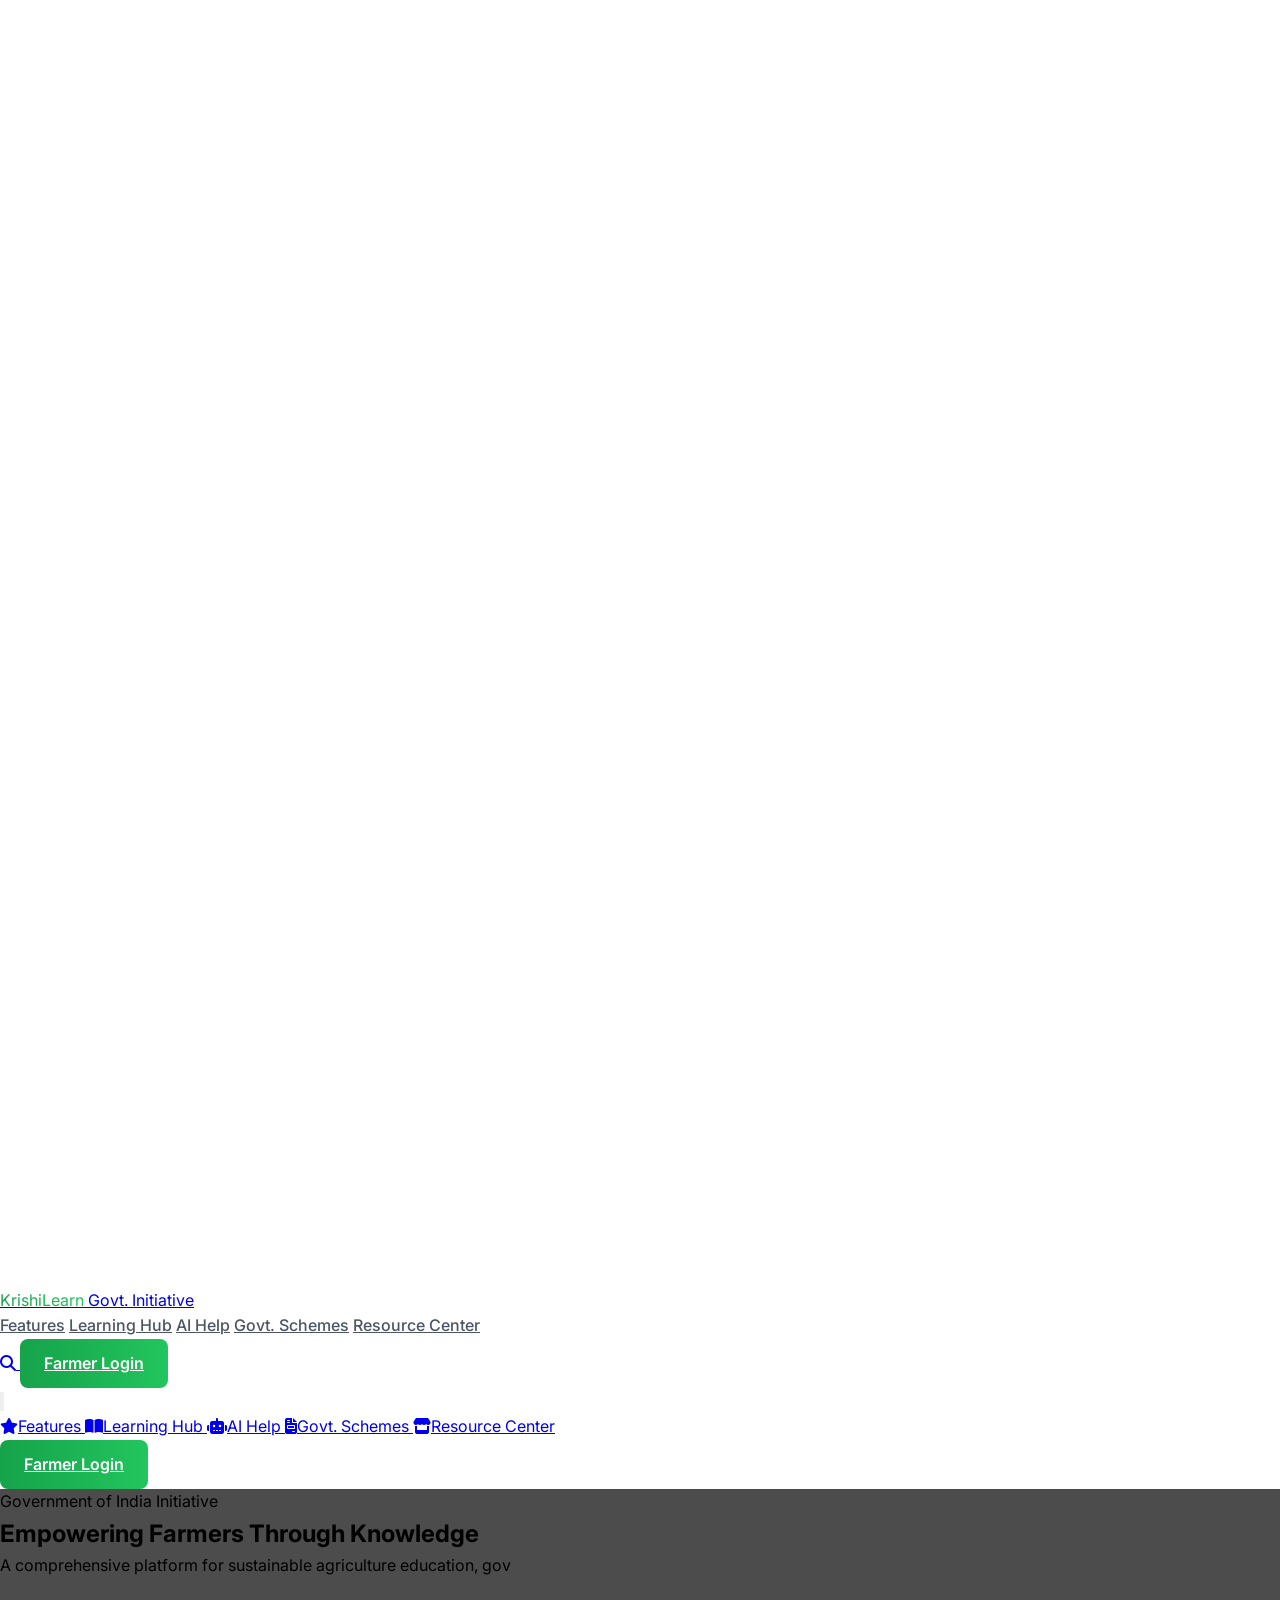
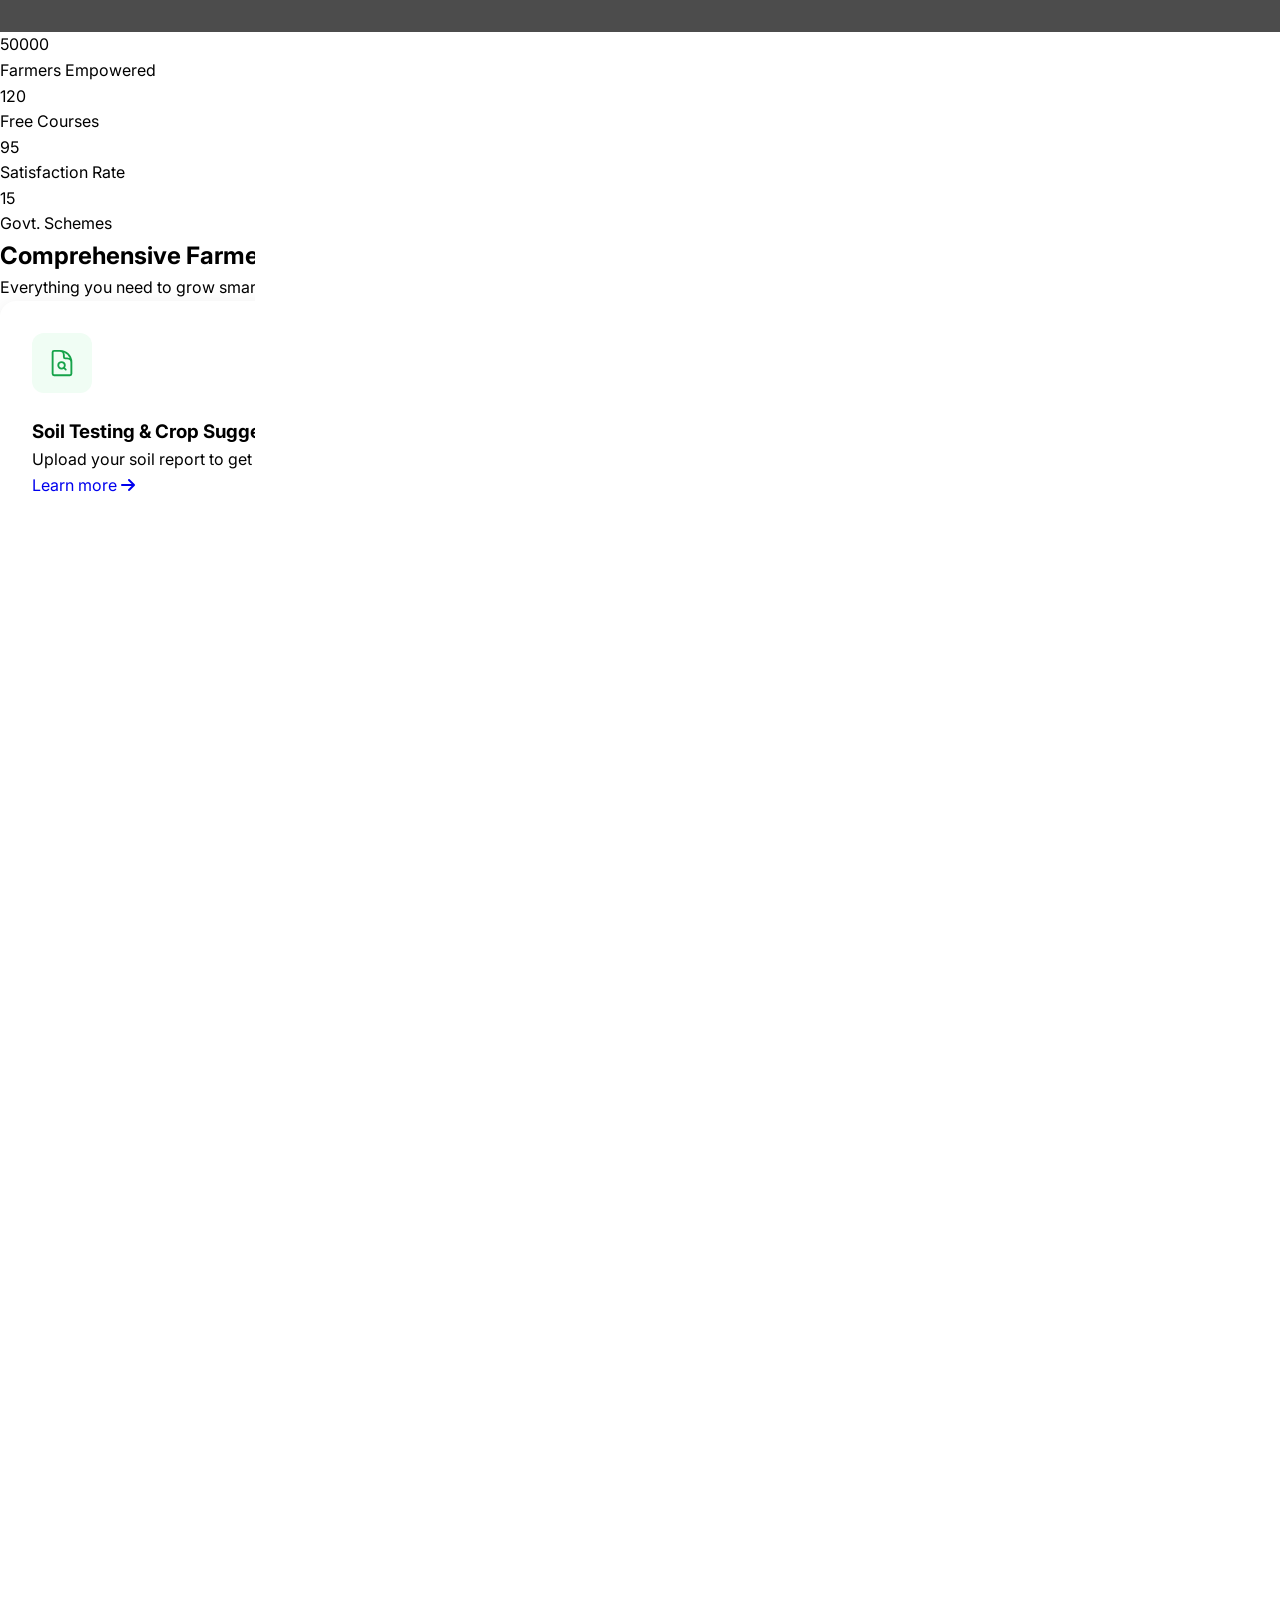
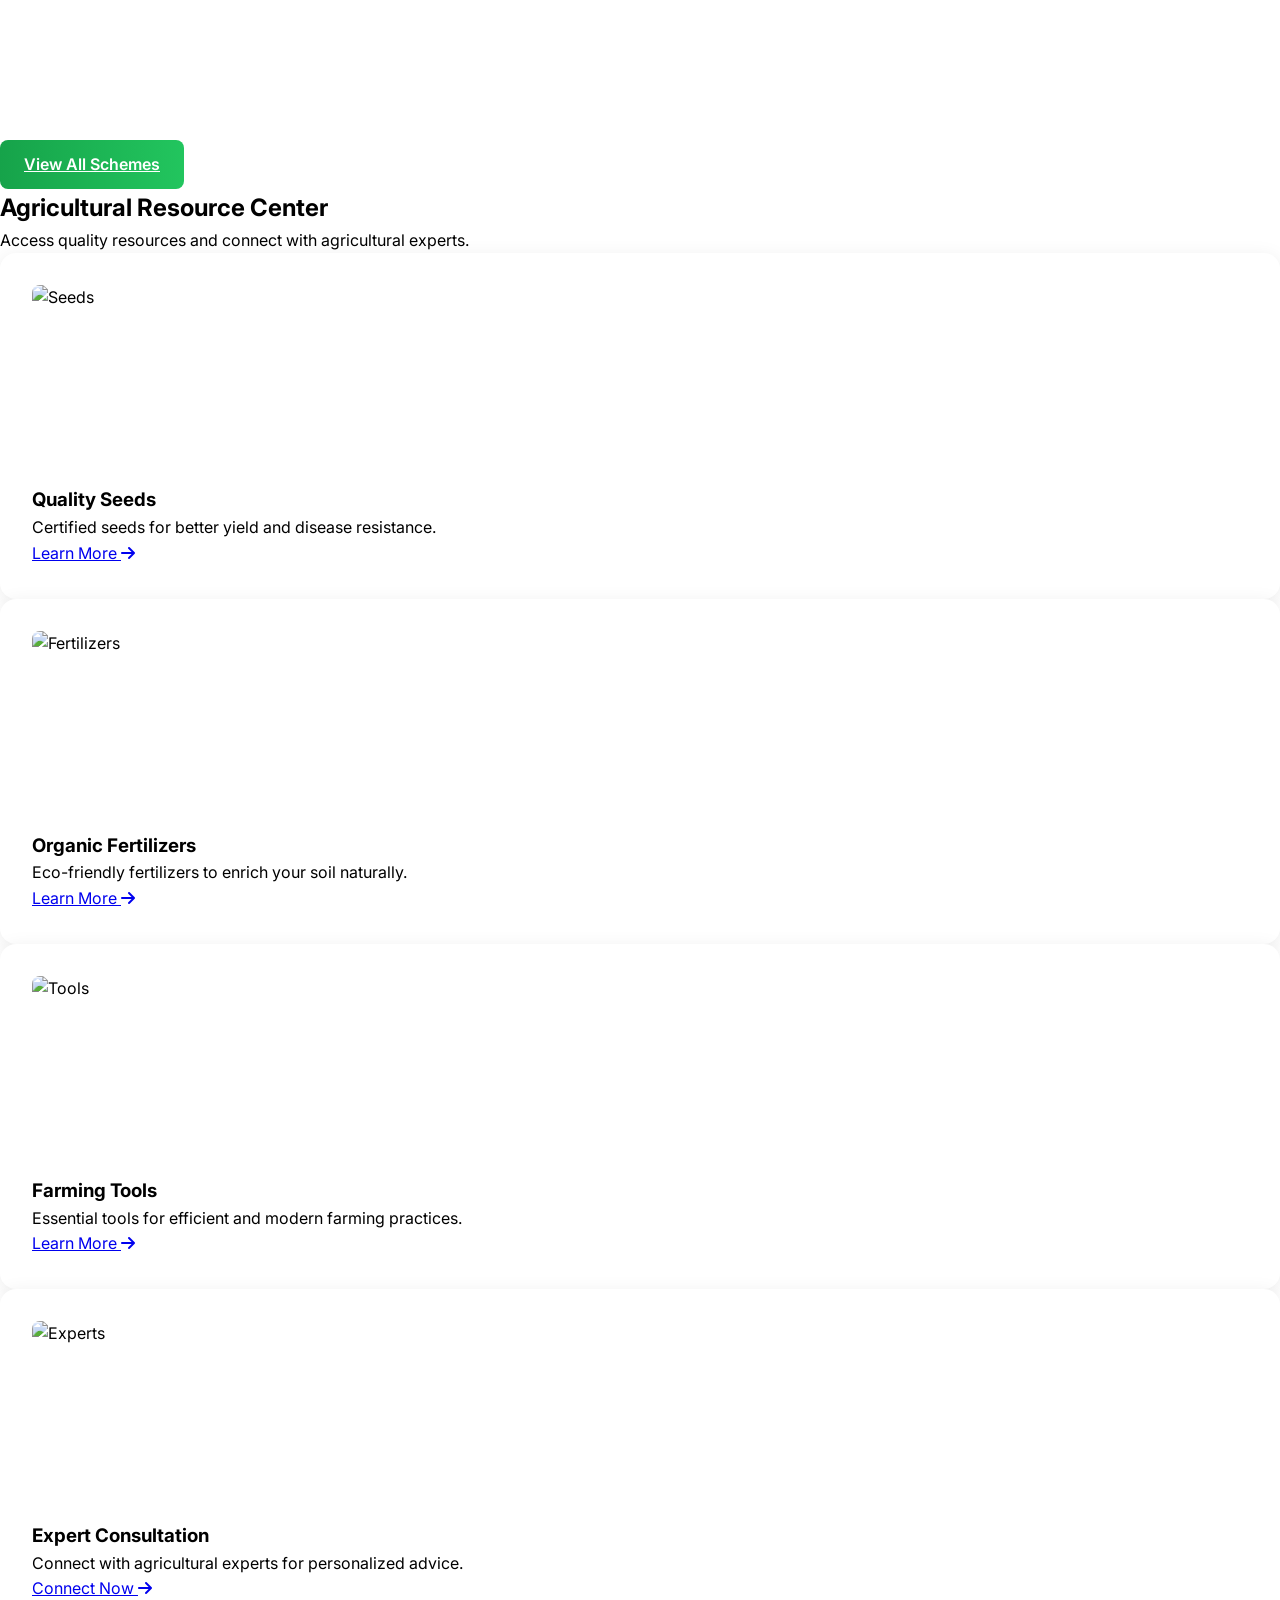
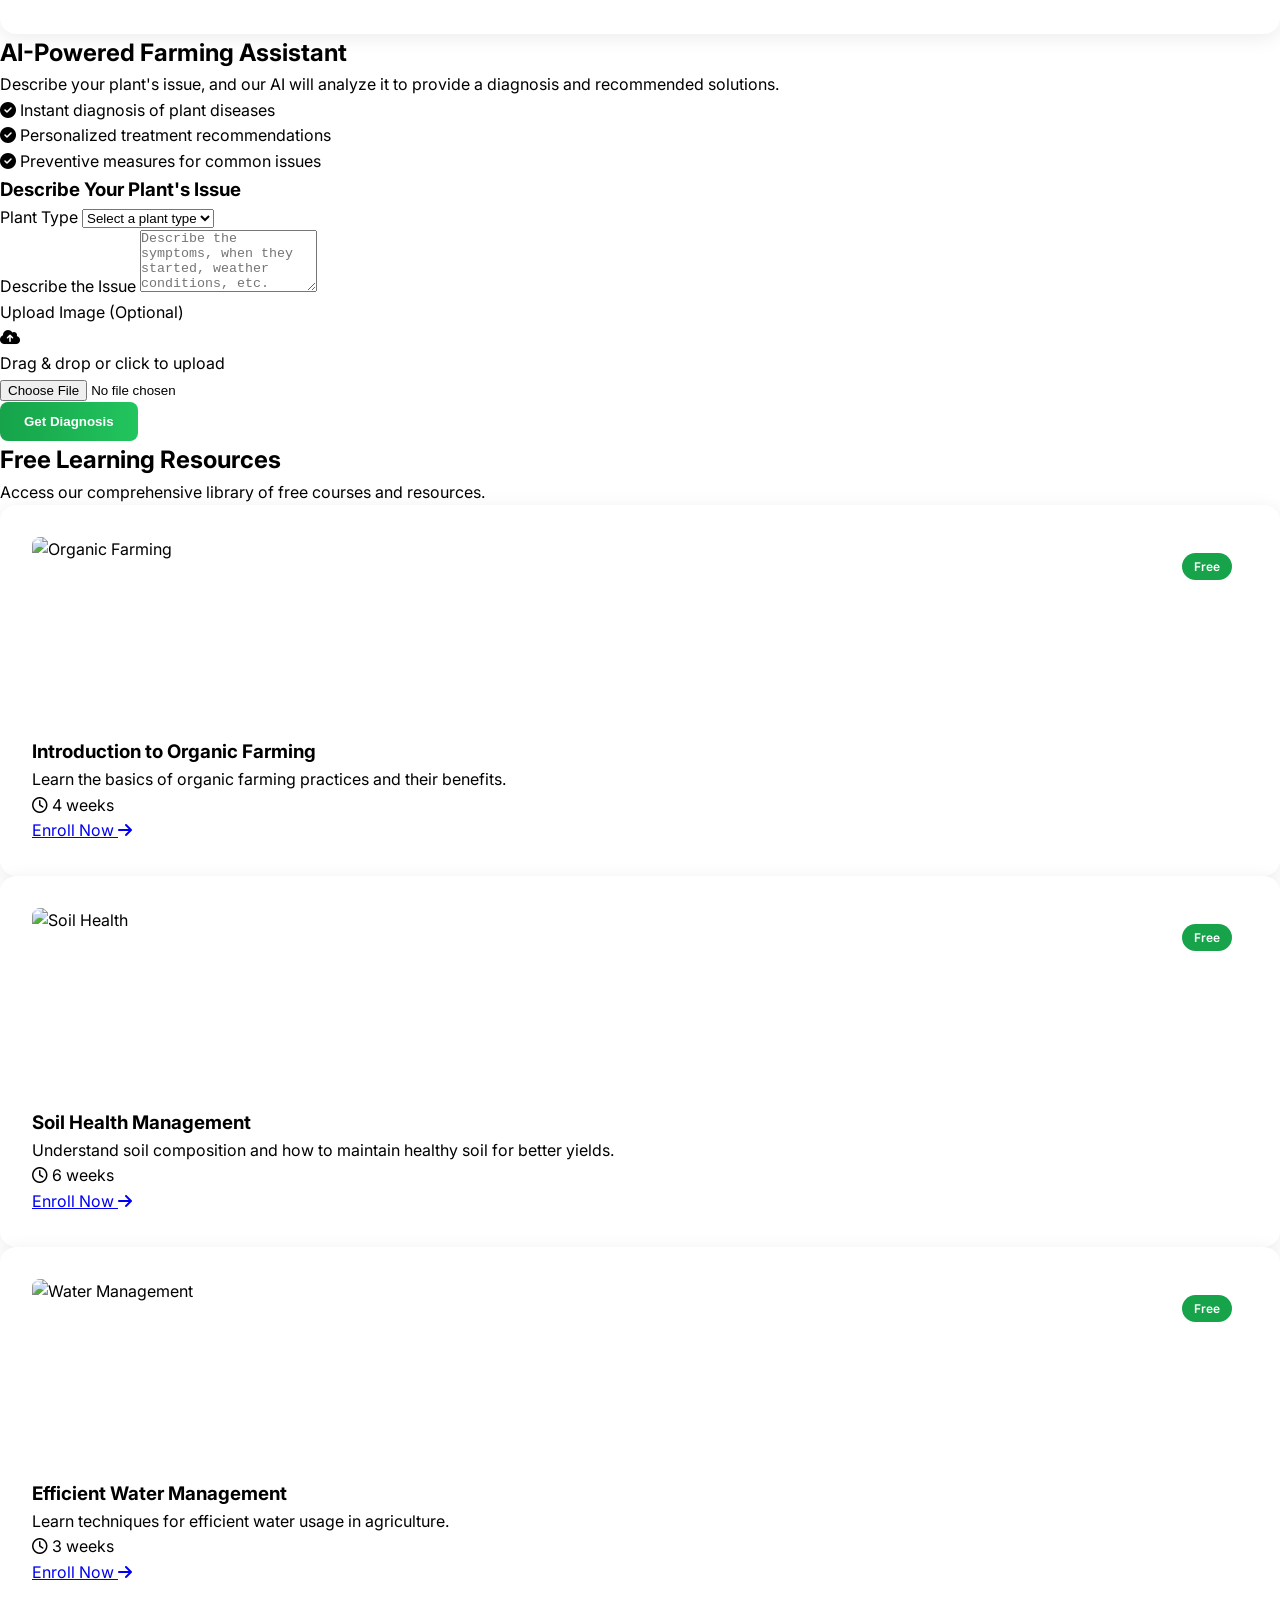
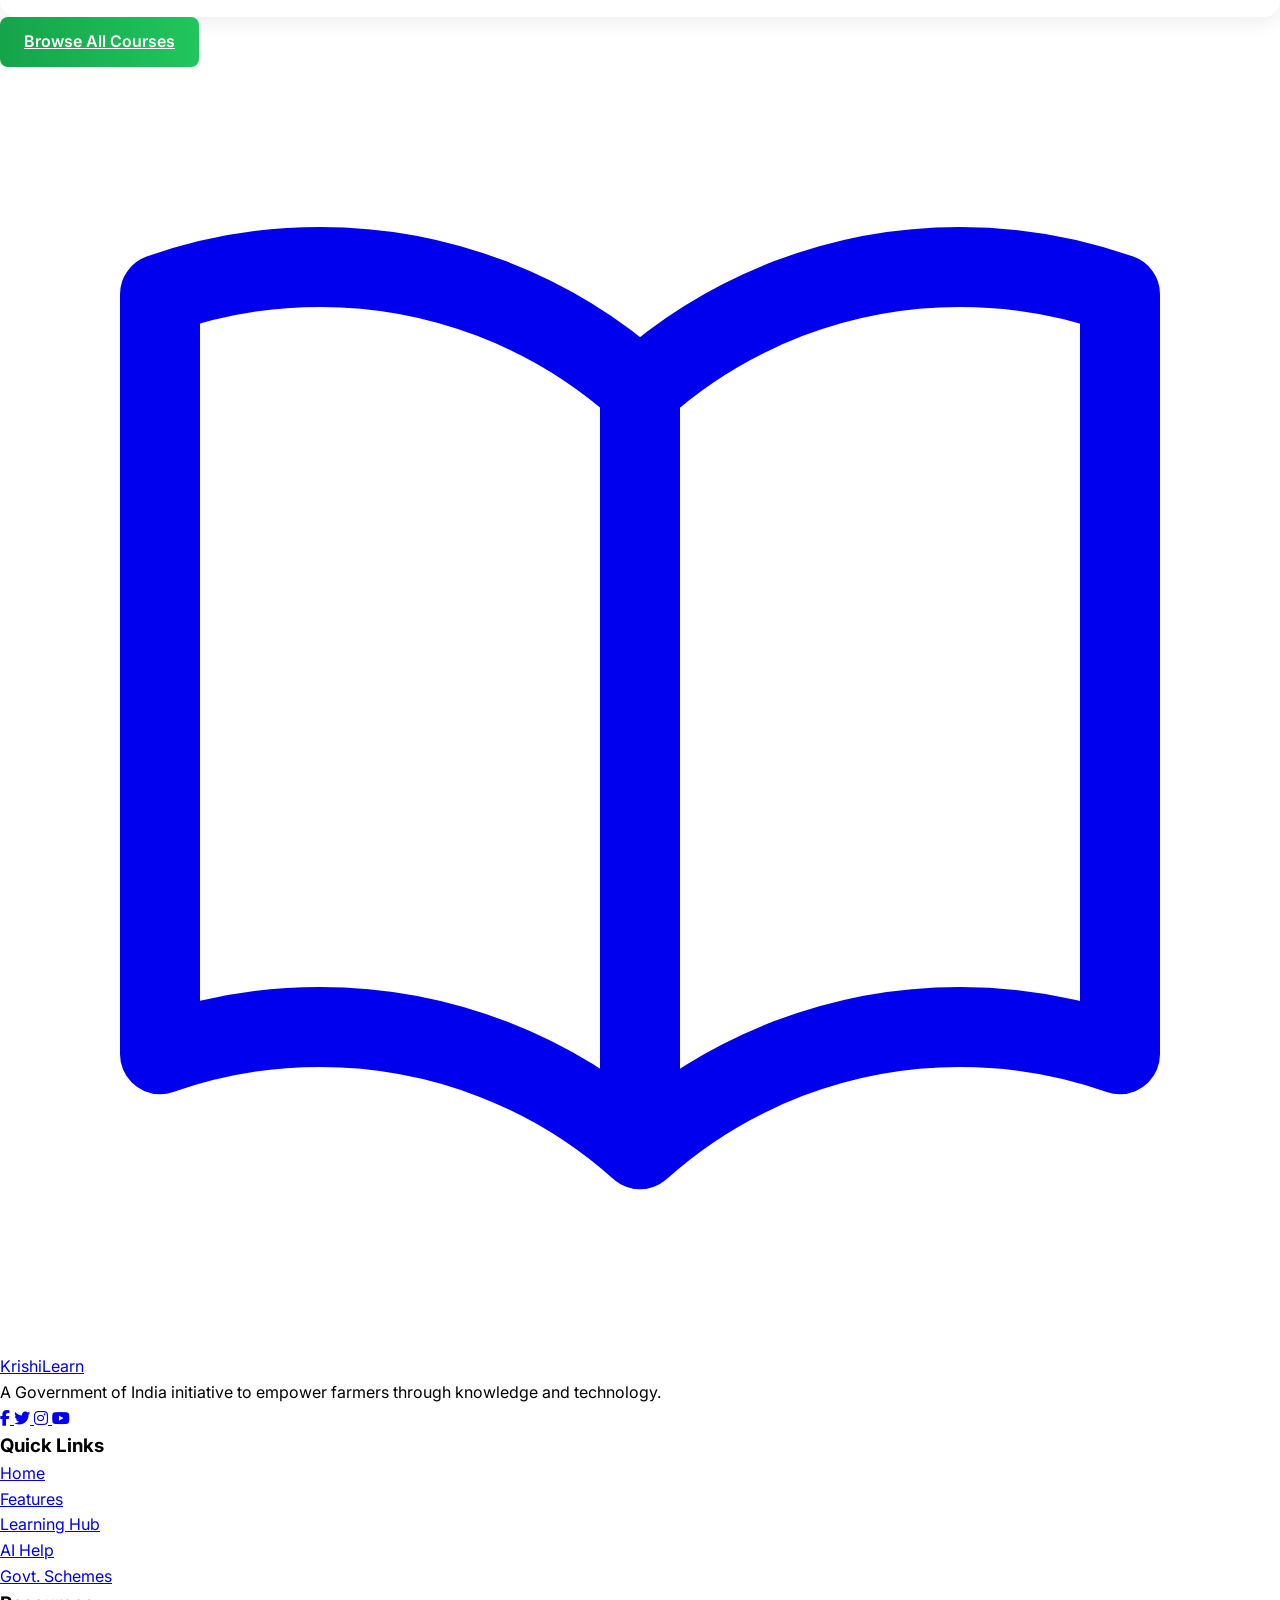
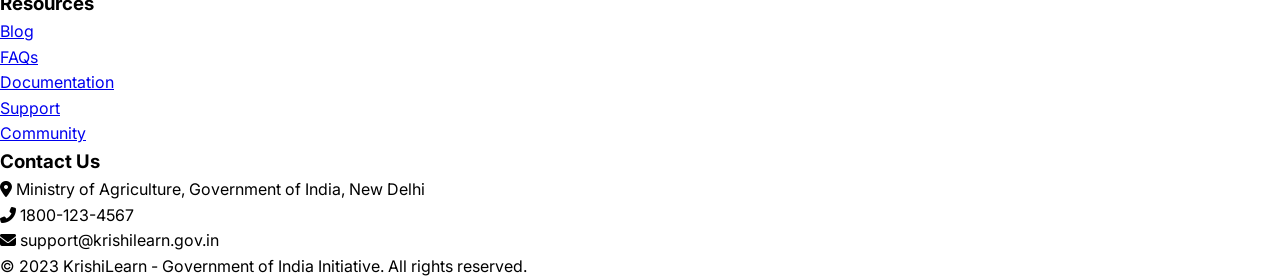
==== index.html @ 6669b0af "created basic project" ====
<!DOCTYPE html>
<html lang="en">
<head>
    <meta charset="UTF-8">
    <meta name="viewport" content="width=device-width, initial-scale=1.0">
    <title>KrishiLearn - Government Sustainable Farming Platform</title>
    <script src="https://cdn.tailwindcss.com"></script>
    <link href="https://fonts.googleapis.com/css2?family=Inter:wght@400;500;600;700&display=swap" rel="stylesheet">
    <link rel="stylesheet" href="https://cdnjs.cloudflare.com/ajax/libs/font-awesome/6.4.0/css/all.min.css">
    <link rel="stylesheet" href="style.css">
</head>
<body class="text-gray-800">

    <header class="bg-white shadow-md sticky top-0 z-50">
        <nav class="container mx-auto px-6 py-3 flex justify-between items-center">
            <a href="#" class="flex items-center space-x-2">
                <svg class="w-10 h-10 brand-text" xmlns="http://www.w3.org/2000/svg" fill="none" viewBox="0 0 24 24" stroke-width="1.5" stroke="currentColor">
                    <path stroke-linecap="round" stroke-linejoin="round" d="M12 6.042A8.967 8.967 0 006 3.75c-1.052 0-2.062.18-3 .512v14.25A8.987 8.987 0 016 18c2.305 0 4.408.867 6 2.292m0-14.25a8.966 8.966 0 016-2.292c1.052 0 2.062.18 3 .512v14.25A8.987 8.987 0 0018 18a8.967 8.967 0 00-6 2.292m0-14.25v14.25" />
                </svg>
                <span class="text-2xl font-bold brand-text">KrishiLearn</span>
                <span class="text-xs bg-green-100 text-green-800 px-2 py-1 rounded-full">Govt. Initiative</span>
            </a>
            <div class="hidden md:flex items-center space-x-8">
                <a href="#features" class="nav-link">Features</a>
                <a href="#learning-hub" class="nav-link">Learning Hub</a>
                <a href="#ai-help" class="nav-link">AI Help</a>
                <a href="#schemes" class="nav-link">Govt. Schemes</a>
                <a href="#marketplace" class="nav-link">Resource Center</a>
            </div>
            <div class="hidden md:flex items-center space-x-4">
                <a href="#" class="text-gray-600 hover:text-green-600 transition-colors">
                    <i class="fas fa-search"></i>
                </a>
                <a href="/login.html" class="btn btn-primary">Farmer Login</a>
            </div>
            <div class="md:hidden">
                <button id="menu-btn" class="text-gray-700 focus:outline-none">
                    <svg class="w-6 h-6" fill="none" stroke="currentColor" viewBox="0 0 24 24" xmlns="http://www.w3.org/2000/svg"><path stroke-linecap="round" stroke-linejoin="round" stroke-width="2" d="M4 6h16M4 12h16m-7 6h7"></path></svg>
                </button>
            </div>
        </nav>
        <div id="mobile-menu" class="hidden md:hidden bg-white py-4 shadow-lg">
            <a href="#features" class="block text-center py-3 text-gray-700 hover:bg-green-50 transition-colors">
                <i class="fas fa-star mr-2 text-green-600"></i>Features
            </a>
            <a href="#learning-hub" class="block text-center py-3 text-gray-700 hover:bg-green-50 transition-colors">
                <i class="fas fa-book-open mr-2 text-green-600"></i>Learning Hub
            </a>
            <a href="#ai-help" class="block text-center py-3 text-gray-700 hover:bg-green-50 transition-colors">
                <i class="fas fa-robot mr-2 text-green-600"></i>AI Help
            </a>
            <a href="#schemes" class="block text-center py-3 text-gray-700 hover:bg-green-50 transition-colors">
                <i class="fas fa-file-invoice mr-2 text-green-600"></i>Govt. Schemes
            </a>
            <a href="#marketplace" class="block text-center py-3 text-gray-700 hover:bg-green-50 transition-colors">
                <i class="fas fa-store mr-2 text-green-600"></i>Resource Center
            </a>
            <div class="mt-4 px-6">
                 <a href="#" class="block w-full text-center btn btn-primary">Farmer Login</a>
            </div>
        </div>
    </header>

    <main>
        <section class="hero-bg text-white relative">
            <div class="container mx-auto px-6 py-28 text-center relative z-10">
                <div class="mb-6">
                    <span class="bg-green-500/90 text-white px-4 py-2 rounded-full text-sm font-medium">Government of India Initiative</span>
                </div>
                <h1 class="text-4xl md:text-6xl font-bold leading-tight mb-4 animate-fade-in-down">Empowering Farmers Through Knowledge</h1>
                <p class="text-lg md:text-xl mb-8 max-w-3xl mx-auto animate-fade-in-up">A comprehensive platform for sustainable agriculture education, government schemes, and AI-powered farming assistance.</p>
                <div class="flex flex-col sm:flex-row justify-center gap-4 animate-fade-in-up">
                    <a href="#learning-hub" class="btn btn-primary text-lg font-semibold px-8 py-3">Access Free Courses</a>
                    <a href="#schemes" class="btn btn-outline text-lg font-semibold px-8 py-3">Explore Govt. Schemes</a>
                </div>
            </div>
            <div class="absolute inset-0 bg-black/20 z-0"></div>
        </section>

        <section class="py-12 bg-green-600 text-white">
            <div class="container mx-auto px-6">
                <div class="flex flex-wrap justify-center gap-8 md:gap-16">
                    <div class="text-center">
                        <div class="text-3xl md:text-4xl font-bold mb-2" id="farmers-count">50,000+</div>
                        <div class="text-sm uppercase tracking-wider">Farmers Empowered</div>
                    </div>
                    <div class="text-center">
                        <div class="text-3xl md:text-4xl font-bold mb-2" id="courses-count">120+</div>
                        <div class="text-sm uppercase tracking-wider">Free Courses</div>
                    </div>
                    <div class="text-center">
                        <div class="text-3xl md:text-4xl font-bold mb-2" id="success-rate">95%</div>
                        <div class="text-sm uppercase tracking-wider">Satisfaction Rate</div>
                    </div>
                    <div class="text-center">
                        <div class="text-3xl md:text-4xl font-bold mb-2" id="schemes-count">15+</div>
                        <div class="text-sm uppercase tracking-wider">Govt. Schemes</div>
                    </div>
                </div>
            </div>
        </section>

        <section id="features" class="py-20 bg-white">
            <div class="container mx-auto px-6">
                <div class="text-center mb-16 reveal">
                    <h2 class="text-3xl md:text-4xl font-bold">Comprehensive Farmer Support Platform</h2>
                    <p class="text-gray-600 mt-2">Everything you need to grow smarter, not harder.</p>
                </div>
                <div class="grid grid-cols-1 md:grid-cols-2 lg:grid-cols-3 gap-8">
                    <div class="feature-card reveal">
                        <div class="card-icon"><svg xmlns="http://www.w3.org/2000/svg" fill="none" viewBox="0 0 24 24" stroke-width="1.5" stroke="currentColor"><path stroke-linecap="round" stroke-linejoin="round" d="M19.5 14.25v-2.625a3.375 3.375 0 00-3.375-3.375h-1.5A1.125 1.125 0 0113.5 7.125v-1.5a3.375 3.375 0 00-3.375-3.375H8.25m5.231 13.481L15 17.25m-4.5-15H5.625c-.621 0-1.125.504-1.125 1.125v17.25c0 .621.504 1.125 1.125 1.125h12.75c.621 0 1.125-.504 1.125-1.125V11.25a9 9 0 00-9-9zm3.75 11.625a2.625 2.625 0 11-5.25 0 2.625 2.625 0 015.25 0z" /></svg></div>
                        <h3 class="text-xl font-semibold mb-2">Soil Testing & Crop Suggestion</h3>
                        <p class="text-gray-600">Upload your soil report to get personalized crop recommendations based on your soil's unique composition.</p>
                        <a href="#" class="inline-block mt-4 text-green-600 font-medium hover:text-green-800 transition-colors">
                            Learn more <i class="fas fa-arrow-right ml-1"></i>
                        </a>
                    </div>
                    <div class="feature-card reveal">
                        <div class="card-icon"><svg xmlns="http://www.w3.org/2000/svg" fill="none" viewBox="0 0 24 24" stroke-width="1.5" stroke="currentColor"><path stroke-linecap="round" stroke-linejoin="round" d="M12 7.5h1.5m-1.5 3h1.5m-7.5 3h7.5m-7.5 3h7.5m3-9h3.375c.621 0 1.125.504 1.125 1.125V18a2.25 2.25 0 01-2.25 2.25M16.5 7.5V18a2.25 2.25 0 002.25 2.25M16.5 7.5V4.875c0-.621-.504-1.125-1.125-1.125H4.125C3.504 3.75 3 4.254 3 4.875V18a2.25 2.25 0 002.25 2.25h13.5M6 7.5h3v3H6v-3z" /></svg></div>
                        <h3 class="text-xl font-semibold mb-2">Government Schemes</h3>
                        <p class="text-gray-600">Access information and apply for various government agricultural schemes and subsidies.</p>
                        <a href="#schemes" class="inline-block mt-4 text-green-600 font-medium hover:text-green-800 transition-colors">
                            Explore schemes <i class="fas fa-arrow-right ml-1"></i>
                        </a>
                    </div>
                    <div class="feature-card reveal">
                        <div class="card-icon"><svg xmlns="http://www.w3.org/2000/svg" fill="none" viewBox="0 0 24 24" stroke-width="1.5" stroke="currentColor"><path stroke-linecap="round" stroke-linejoin="round" d="M9.813 15.904L9 18.75l-.813-2.846a4.5 4.5 0 00-3.09-3.09L2.25 12l2.846-.813a4.5 4.5 0 003.09-3.09L9 5.25l.813 2.846a4.5 4.5 0 003.09 3.09L15.75 12l-2.846.813a4.5 4.5 0 00-3.09 3.09zM18.259 8.715L18 9.75l-.259-1.035a3.375 3.375 0 00-2.455-2.456L14.25 6l1.036-.259a3.375 3.375 0 002.455-2.456L18 2.25l.259 1.035a3.375 3.375 0 002.456 2.456L21.75 6l-1.035.259a3.375 3.375 0 00-2.456 2.456zM16.898 20.553L16.5 21.75l-.398-1.197a3.375 3.375 0 00-2.456-2.456L12.75 18l1.197-.398a3.375 3.375 0 002.456-2.456L17.25 14.25l.398 1.197a3.375 3.375 0 002.456 2.456l1.197.398-1.197.398a3.375 3.375 0 00-2.456 2.456z" /></svg></div>
                        <h3 class="text-xl font-semibold mb-2">AI-Powered Help</h3>
                        <p class="text-gray-600">Get instant AI-powered assistance. Describe your plant's issue, and our AI will provide a diagnosis and solution.</p>
                        <a href="#ai-help" class="inline-block mt-4 text-green-600 font-medium hover:text-green-800 transition-colors">
                            Try it now <i class="fas fa-arrow-right ml-1"></i>
                        </a>
                    </div>
                </div>
            </div>
        </section>

        <section id="schemes" class="py-20 bg-green-50">
            <div class="container mx-auto px-6">
                 <div class="text-center mb-16 reveal">
                    <h2 class="text-3xl md:text-4xl font-bold">Government Schemes & Subsidies</h2>
                    <p class="text-gray-600 mt-2 max-w-2xl mx-auto">Access various government agricultural schemes to support your farming journey.</p>
                </div>
                <div class="grid grid-cols-1 md:grid-cols-2 lg:grid-cols-3 gap-8">
                    <div class="scheme-card reveal">
                        <div class="scheme-icon bg-blue-100 text-blue-600">
                            <i class="fas fa-tint"></i>
                        </div>
                        <h3 class="text-xl font-semibold mb-2">Pradhan Mantri Krishi Sinchai Yojana</h3>
                        <p class="text-gray-600 mb-4">Irrigation scheme with the motto "Har Khet Ko Paani" to improve farm productivity.</p>
                        <a href="#" class="text-green-600 font-medium hover:text-green-800 transition-colors">
                            Check Eligibility <i class="fas fa-arrow-right ml-1"></i>
                        </a>
                    </div>
                    <div class="scheme-card reveal">
                        <div class="scheme-icon bg-purple-100 text-purple-600">
                            <i class="fas fa-seedling"></i>
                        </div>
                        <h3 class="text-xl font-semibold mb-2">Paramparagat Krishi Vikas Yojana</h3>
                        <p class="text-gray-600 mb-4">Promote organic farming through cluster approach and PGS certification.</p>
                        <a href="#" class="text-green-600 font-medium hover:text-green-800 transition-colors">
                            Check Eligibility <i class="fas fa-arrow-right ml-1"></i>
                        </a>
                    </div>
                    <div class="scheme-card reveal">
                        <div class="scheme-icon bg-amber-100 text-amber-600">
                            <i class="fas fa-tractor"></i>
                        </div>
                        <h3 class="text-xl font-semibold mb-2">Agricultural Mechanization</h3>
                        <p class="text-gray-600 mb-4">Subsidy schemes for farm machinery and equipment to reduce labor cost.</p>
                        <a href="#" class="text-green-600 font-medium hover:text-green-800 transition-colors">
                            Check Eligibility <i class="fas fa-arrow-right ml-1"></i>
                        </a>
                    </div>
                </div>
                <div class="text-center mt-12 reveal">
                    <a href="#" class="btn btn-primary">View All Schemes</a>
                </div>
            </div>
        </section>

        <section id="marketplace" class="py-20 bg-white">
            <div class="container mx-auto px-6">
                 <div class="text-center mb-16 reveal">
                    <h2 class="text-3xl md:text-4xl font-bold">Agricultural Resource Center</h2>
                    <p class="text-gray-600 mt-2 max-w-2xl mx-auto">Access quality resources and connect with agricultural experts.</p>
                </div>
                <div class="grid grid-cols-1 md:grid-cols-2 lg:grid-cols-4 gap-8">
                    <div class="resource-card reveal">
                        <div class="resource-img">
                            <img src="https://images.unsplash.com/photo-1625246335525-f887eccf87ff?ixlib=rb-4.0.3&ixid=M3wxMjA3fDB8MHxwaG90by1wYWdlfHx8fGVufDB8fHx8fA%3D%3D&auto=format&fit=crop&w=500&q=80" alt="Seeds">
                        </div>
                        <div class="p-4">
                            <h3 class="text-lg font-semibold mb-2">Quality Seeds</h3>
                            <p class="text-gray-600 text-sm">Certified seeds for better yield and disease resistance.</p>
                            <a href="#" class="block mt-4 text-green-600 font-medium hover:text-green-800 transition-colors">
                                Learn More <i class="fas fa-arrow-right ml-1"></i>
                            </a>
                        </div>
                    </div>
                    <div class="resource-card reveal">
                        <div class="resource-img">
                            <img src="https://images.unsplash.com/photo-1633979584194-8d415d5794f8?ixlib=rb-4.0.3&ixid=M3wxMjA3fDB8MHxwaG90by1wYWdlfHx8fGVufDB8fHx8fA%3D%3D&auto=format&fit=crop&w=500&q=80" alt="Fertilizers">
                        </div>
                        <div class="p-4">
                            <h3 class="text-lg font-semibold mb-2">Organic Fertilizers</h3>
                            <p class="text-gray-600 text-sm">Eco-friendly fertilizers to enrich your soil naturally.</p>
                            <a href="#" class="block mt-4 text-green-600 font-medium hover:text-green-800 transition-colors">
                                Learn More <i class="fas fa-arrow-right ml-1"></i>
                            </a>
                        </div>
                    </div>
                    <div class="resource-card reveal">
                        <div class="resource-img">
                            <img src="https://images.unsplash.com/photo-1623945199902-86d53f9c014b?ixlib=rb-4.0.3&ixid=M3wxMjA3fDB8MHxwaG90by1wYWdlfHx8fGVufDB8fHx8fA%3D%3D&auto=format&fit=crop&w=500&q=80" alt="Tools">
                        </div>
                        <div class="p-4">
                            <h3 class="text-lg font-semibold mb-2">Farming Tools</h3>
                            <p class="text-gray-600 text-sm">Essential tools for efficient and modern farming practices.</p>
                            <a href="#" class="block mt-4 text-green-600 font-medium hover:text-green-800 transition-colors">
                                Learn More <i class="fas fa-arrow-right ml-1"></i>
                            </a>
                        </div>
                    </div>
                    <div class="resource-card reveal">
                        <div class="resource-img">
                            <img src="https://images.unsplash.com/photo-1586771107445-d3ca888129ce?ixlib=rb-4.0.3&ixid=M3wxMjA3fDB8MHxwaG90by1wYWdlfHx8fGVufDB8fHx8fA%3D%3D&auto=format&fit=crop&w=500&q=80" alt="Experts">
                        </div>
                        <div class="p-4">
                            <h3 class="text-lg font-semibold mb-2">Expert Consultation</h3>
                            <p class="text-gray-600 text-sm">Connect with agricultural experts for personalized advice.</p>
                            <a href="#" class="block mt-4 text-green-600 font-medium hover:text-green-800 transition-colors">
                                Connect Now <i class="fas fa-arrow-right ml-1"></i>
                            </a>
                        </div>
                    </div>
                </div>
            </div>
        </section>

        <section id="ai-help" class="py-20 bg-green-600 text-white">
            <div class="container mx-auto px-6">
                <div class="grid grid-cols-1 lg:grid-cols-2 gap-12 items-center">
                    <div class="reveal">
                        <h2 class="text-3xl md:text-4xl font-bold mb-4">AI-Powered Farming Assistant</h2>
                        <p class="mb-6">Describe your plant's issue, and our AI will analyze it to provide a diagnosis and recommended solutions.</p>
                        <ul class="space-y-3 mb-8">
                            <li class="flex items-center">
                                <i class="fas fa-check-circle mr-3 text-green-300"></i>
                                <span>Instant diagnosis of plant diseases</span>
                            </li>
                            <li class="flex items-center">
                                <i class="fas fa-check-circle mr-3 text-green-300"></i>
                                <span>Personalized treatment recommendations</span>
                            </li>
                            <li class="flex items-center">
                                <i class="fas fa-check-circle mr-3 text-green-300"></i>
                                <span>Preventive measures for common issues</span>
                            </li>
                        </ul>
                    </div>
                    <div class="bg-white p-8 rounded-xl shadow-lg reveal">
                        <h3 class="text-2xl font-bold text-gray-800 mb-6">Describe Your Plant's Issue</h3>
                        <form id="ai-help-form">
                            <div class="mb-4">
                                <label class="block text-gray-700 mb-2" for="plant-type">Plant Type</label>
                                <select id="plant-type" class="w-full px-4 py-2 border border-gray-300 rounded-lg focus:ring-2 focus:ring-green-500 focus:border-green-500">
                                    <option value="">Select a plant type</option>
                                    <option value="wheat">Wheat</option>
                                    <option value="rice">Rice</option>
                                    <option value="corn">Corn</option>
                                    <option value="cotton">Cotton</option>
                                    <option value="vegetables">Vegetables</option>
                                    <option value="fruits">Fruits</option>
                                    <option value="other">Other</option>
                                </select>
                            </div>
                            <div class="mb-4">
                                <label class="block text-gray-700 mb-2" for="issue">Describe the Issue</label>
                                <textarea id="issue" rows="4" class="w-full px-4 py-2 border border-gray-300 rounded-lg focus:ring-2 focus:ring-green-500 focus:border-green-500" placeholder="Describe the symptoms, when they started, weather conditions, etc."></textarea>
                            </div>
                            <div class="mb-4">
                                <label class="block text-gray-700 mb-2">Upload Image (Optional)</label>
                                <div class="border-2 border-dashed border-gray-300 rounded-lg p-4 text-center">
                                    <i class="fas fa-cloud-upload-alt text-gray-400 text-2xl mb-2"></i>
                                    <p class="text-gray-500 text-sm">Drag & drop or click to upload</p>
                                    <input type="file" class="hidden" id="file-upload">
                                </div>
                            </div>
                            <button type="submit" class="w-full btn btn-primary py-3">Get Diagnosis</button>
                        </form>
                    </div>
                </div>
            </div>
        </section>

        <section id="learning-hub" class="py-20 bg-white">
            <div class="container mx-auto px-6">
                 <div class="text-center mb-16 reveal">
                    <h2 class="text-3xl md:text-4xl font-bold">Free Learning Resources</h2>
                    <p class="text-gray-600 mt-2 max-w-2xl mx-auto">Access our comprehensive library of free courses and resources.</p>
                </div>
                <div class="grid grid-cols-1 md:grid-cols-2 lg:grid-cols-3 gap-8">
                    <div class="course-card reveal">
                        <div class="course-img">
                            <img src="https://images.unsplash.com/photo-1625246335525-f887eccf87ff?ixlib=rb-4.0.3&ixid=M3wxMjA3fDB8MHxwaG90by1wYWdlfHx8fGVufDB8fHx8fA%3D%3D&auto=format&fit=crop&w=500&q=80" alt="Organic Farming">
                            <div class="course-tag">Free</div>
                        </div>
                        <div class="p-6">
                            <h3 class="text-xl font-semibold mb-2">Introduction to Organic Farming</h3>
                            <p class="text-gray-600 mb-4">Learn the basics of organic farming practices and their benefits.</p>
                            <div class="flex justify-between items-center">
                                <div class="flex items-center text-sm text-gray-500">
                                    <i class="far fa-clock mr-1"></i>
                                    <span>4 weeks</span>
                                </div>
                                <a href="#" class="text-green-600 font-medium hover:text-green-800 transition-colors">
                                    Enroll Now <i class="fas fa-arrow-right ml-1"></i>
                                </a>
                            </div>
                        </div>
                    </div>
                    <div class="course-card reveal">
                        <div class="course-img">
                            <img src="https://images.unsplash.com/photo-1590172205848-3db961eb0cd1?ixlib=rb-4.0.3&ixid=M3wxMjA3fDB8MHxwaG90by1wYWdlfHx8fGVufDB8fHx8fA%3D%3D&auto=format&fit=crop&w=500&q=80" alt="Soil Health">
                            <div class="course-tag">Free</div>
                        </div>
                        <div class="p-6">
                            <h3 class="text-xl font-semibold mb-2">Soil Health Management</h3>
                            <p class="text-gray-600 mb-4">Understand soil composition and how to maintain healthy soil for better yields.</p>
                            <div class="flex justify-between items-center">
                                <div class="flex items-center text-sm text-gray-500">
                                    <i class="far fa-clock mr-1"></i>
                                    <span>6 weeks</span>
                                </div>
                                <a href="#" class="text-green-600 font-medium hover:text-green-800 transition-colors">
                                    Enroll Now <i class="fas fa-arrow-right ml-1"></i>
                                </a>
                            </div>
                        </div>
                    </div>
                    <div class="course-card reveal">
                        <div class="course-img">
                            <img src="https://images.unsplash.com/photo-1623930738665-2ce52c3ab627?ixlib=rb-4.0.3&ixid=M3wxMjA3fDB8MHxwaG90by1wYWdlfHx8fGVufDB8fHx8fA%3D%3D&auto=format&fit=crop&w=500&q=80" alt="Water Management">
                            <div class="course-tag">Free</div>
                        </div>
                        <div class="p-6">
                            <h3 class="text-xl font-semibold mb-2">Efficient Water Management</h3>
                            <p class="text-gray-600 mb-4">Learn techniques for efficient water usage in agriculture.</p>
                            <div class="flex justify-between items-center">
                                <div class="flex items-center text-sm text-gray-500">
                                    <i class="far fa-clock mr-1"></i>
                                    <span>3 weeks</span>
                                </div>
                                <a href="#" class="text-green-600 font-medium hover:text-green-800 transition-colors">
                                    Enroll Now <i class="fas fa-arrow-right ml-1"></i>
                                </a>
                            </div>
                        </div>
                    </div>
                </div>
                <div class="text-center mt-12 reveal">
                    <a href="#" class="btn btn-primary">Browse All Courses</a>
                </div>
            </div>
        </section>
    </main>

    <footer class="bg-gray-900 text-white pt-16 pb-8">
        <div class="container mx-auto px-6">
            <div class="grid grid-cols-1 md:grid-cols-2 lg:grid-cols-4 gap-8">
                <div>
                    <a href="#" class="flex items-center space-x-2 mb-6">
                        <svg class="w-10 h-10 text-green-400" xmlns="http://www.w3.org/2000/svg" fill="none" viewBox="0 0 24 24" stroke-width="1.5" stroke="currentColor">
                            <path stroke-linecap="round" stroke-linejoin="round" d="M12 6.042A8.967 8.967 0 006 3.75c-1.052 0-2.062.18-3 .512v14.25A8.987 8.987 0 016 18c2.305 0 4.408.867 6 2.292m0-14.25a8.966 8.966 0 016-2.292c1.052 0 2.062.18 3 .512v14.25A8.987 8.987 0 0018 18a8.967 8.967 0 00-6 2.292m0-14.25v14.25" />
                        </svg>
                        <span class="text-2xl font-bold text-white">KrishiLearn</span>
                    </a>
                    <p class="text-gray-400 mb-6">A Government of India initiative to empower farmers through knowledge and technology.</p>
                    <div class="flex space-x-4">
                        <a href="#" class="text-gray-400 hover:text-green-400 transition-colors">
                            <i class="fab fa-facebook-f"></i>
                        </a>
                        <a href="#" class="text-gray-400 hover:text-green-400 transition-colors">
                            <i class="fab fa-twitter"></i>
                        </a>
                        <a href="#" class="text-gray-400 hover:text-green-400 transition-colors">
                            <i class="fab fa-instagram"></i>
                        </a>
                        <a href="#" class="text-gray-400 hover:text-green-400 transition-colors">
                            <i class="fab fa-youtube"></i>
                        </a>
                    </div>
                </div>
                <div>
                    <h3 class="text-lg font-semibold mb-6">Quick Links</h3>
                    <ul class="space-y-3">
                        <li><a href="#" class="text-gray-400 hover:text-green-400 transition-colors">Home</a></li>
                        <li><a href="#features" class="text-gray-400 hover:text-green-400 transition-colors">Features</a></li>
                        <li><a href="#learning-hub" class="text-gray-400 hover:text-green-400 transition-colors">Learning Hub</a></li>
                        <li><a href="#ai-help" class="text-gray-400 hover:text-green-400 transition-colors">AI Help</a></li>
                        <li><a href="#schemes" class="text-gray-400 hover:text-green-400 transition-colors">Govt. Schemes</a></li>
                    </ul>
                </div>
                <div>
                    <h3 class="text-lg font-semibold mb-6">Resources</h3>
                    <ul class="space-y-3">
                        <li><a href="#" class="text-gray-400 hover:text-green-400 transition-colors">Blog</a></li>
                        <li><a href="#" class="text-gray-400 hover:text-green-400 transition-colors">FAQs</a></li>
                        <li><a href="#" class="text-gray-400 hover:text-green-400 transition-colors">Documentation</a></li>
                        <li><a href="#" class="text-gray-400 hover:text-green-400 transition-colors">Support</a></li>
                        <li><a href="#" class="text-gray-400 hover:text-green-400 transition-colors">Community</a></li>
                    </ul>
                </div>
                <div>
                    <h3 class="text-lg font-semibold mb-6">Contact Us</h3>
                    <ul class="space-y-3">
                        <li class="flex items-start">
                            <i class="fas fa-map-marker-alt mr-3 mt-1 text-green-400"></i>
                            <span class="text-gray-400">Ministry of Agriculture, Government of India, New Delhi</span>
                        </li>
                        <li class="flex items-center">
                            <i class="fas fa-phone-alt mr-3 text-green-400"></i>
                            <span class="text-gray-400">1800-123-4567</span>
                        </li>
                        <li class="flex items-center">
                            <i class="fas fa-envelope mr-3 text-green-400"></i>
                            <span class="text-gray-400">support@krishilearn.gov.in</span>
                        </li>
                    </ul>
                </div>
            </div>
            <div class="border-t border-gray-800 mt-12 pt-8 text-center text-gray-400 text-sm">
                <p>&copy; 2023 KrishiLearn - Government of India Initiative. All rights reserved.</p>
            </div>
        </div>
    </footer>

    <script src="script.js"></script>
</body>
</html>
---- style.css ----
@import url('https://fonts.googleapis.com/css2?family=Inter:wght@400;500;600;700&display=swap');

* {
    margin: 0;
    padding: 0;
    box-sizing: border-box;
}

body {
    font-family: 'Inter', sans-serif;
    line-height: 1.6;
    scroll-behavior: smooth;
}

.brand-text {
    background: linear-gradient(90deg, #16a34a, #22c55e);
    -webkit-background-clip: text;
    background-clip: text;
    color: transparent;
}

.nav-link {
    position: relative;
    font-weight: 500;
    color: #4b5563;
    transition: color 0.3s;
}

.nav-link:hover {
    color: #16a34a;
}

.nav-link::after {
    content: '';
    position: absolute;
    bottom: -5px;
    left: 0;
    width: 0;
    height: 2px;
    background: linear-gradient(90deg, #16a34a, #22c55e);
    transition: width 0.3s;
}

.nav-link:hover::after {
    width: 100%;
}

.btn {
    display: inline-block;
    padding: 0.75rem 1.5rem;
    border-radius: 0.5rem;
    font-weight: 600;
    text-align: center;
    transition: all 0.3s;
    cursor: pointer;
}

.btn-primary {
    background: linear-gradient(90deg, #16a34a, #22c55e);
    color: white;
    border: none;
}

.btn-primary:hover {
    transform: translateY(-2px);
    box-shadow: 0 10px 25px -5px rgba(34, 197, 94, 0.4);
}

.btn-outline {
    background: transparent;
    color: white;
    border: 2px solid white;
}

.btn-outline:hover {
    background: white;
    color: #16a34a;
}

.hero-bg {
    background: linear-gradient(rgba(0, 0, 0, 0.7), rgba(0, 0, 0, 0.7)), 
                url('https://images.unsplash.com/photo-1625246335525-f887eccf87ff?ixlib=rb-4.0.3&ixid=M3wxMjA3fDB8MHxwaG90by1wYWdlfHx8fGVufDB8fHx8fA%3D%3D&auto=format&fit=crop&w=1770&q=80');
    background-size: cover;
    background-position: center;
}

.feature-card, .scheme-card, .course-card, .resource-card {
    background: white;
    border-radius: 1rem;
    padding: 2rem;
    box-shadow: 0 4px 20px rgba(0, 0, 0, 0.08);
    transition: transform 0.3s, box-shadow 0.3s;
    height: 100%;
}

.feature-card:hover, .scheme-card:hover, .course-card:hover, .resource-card:hover {
    transform: translateY(-5px);
    box-shadow: 0 10px 30px rgba(0, 0, 0, 0.12);
}

.card-icon {
    width: 60px;
    height: 60px;
    background: #f0fdf4;
    color: #16a34a;
    border-radius: 12px;
    display: flex;
    align-items: center;
    justify-content: center;
    margin-bottom: 1.5rem;
}

.card-icon svg {
    width: 30px;
    height: 30px;
}

.scheme-icon {
    width: 60px;
    height: 60px;
    border-radius: 12px;
    display: flex;
    align-items: center;
    justify-content: center;
    margin-bottom: 1.5rem;
    font-size: 1.5rem;
}

.course-img, .resource-img {
    position: relative;
    overflow: hidden;
    border-radius: 0.5rem 0.5rem 0 0;
    height: 200px;
}

.course-img img, .resource-img img {
    width: 100%;
    height: 100%;
    object-fit: cover;
    transition: transform 0.5s;
}

.course-card:hover .course-img img,
.resource-card:hover .resource-img img {
    transform: scale(1.05);
}

.course-tag {
    position: absolute;
    top: 1rem;
    right: 1rem;
    background: #16a34a;
    color: white;
    padding: 0.25rem 0.75rem;
    border-radius: 9999px;
    font-size: 0.75rem;
    font-weight: 600;
}

/* Animations */
@keyframes fadeInDown {
    from {
        opacity: 0;
        transform: translateY(-20px);
    }
    to {
        opacity: 1;
        transform: translateY(0);
    }
}

@keyframes fadeInUp {
    from {
        opacity: 0;
        transform: translateY(20px);
    }
    to {
        opacity: 1;
        transform: translateY(0);
    }
}

.animate-fade-in-down {
    animation: fadeInDown 1s ease-out forwards;
}

.animate-fade-in-up {
    animation: fadeInUp 1s ease-out forwards;
    animation-delay: 0.3s;
    opacity: 0;
}

.reveal {
    opacity: 0;
    transform: translateY(30px);
    transition: all 0.8s ease;
}

.reveal.active {
    opacity: 1;
    transform: translateY(0);
}

/* Responsive Design */
@media (max-width: 768px) {
    .hero-bg {
        padding: 6rem 1rem;
    }
    
    .hero-bg h1 {
        font-size: 2.5rem;
    }
    
    .feature-card, .scheme-card, .course-card, .resource-card {
        padding: 1.5rem;
    }
}
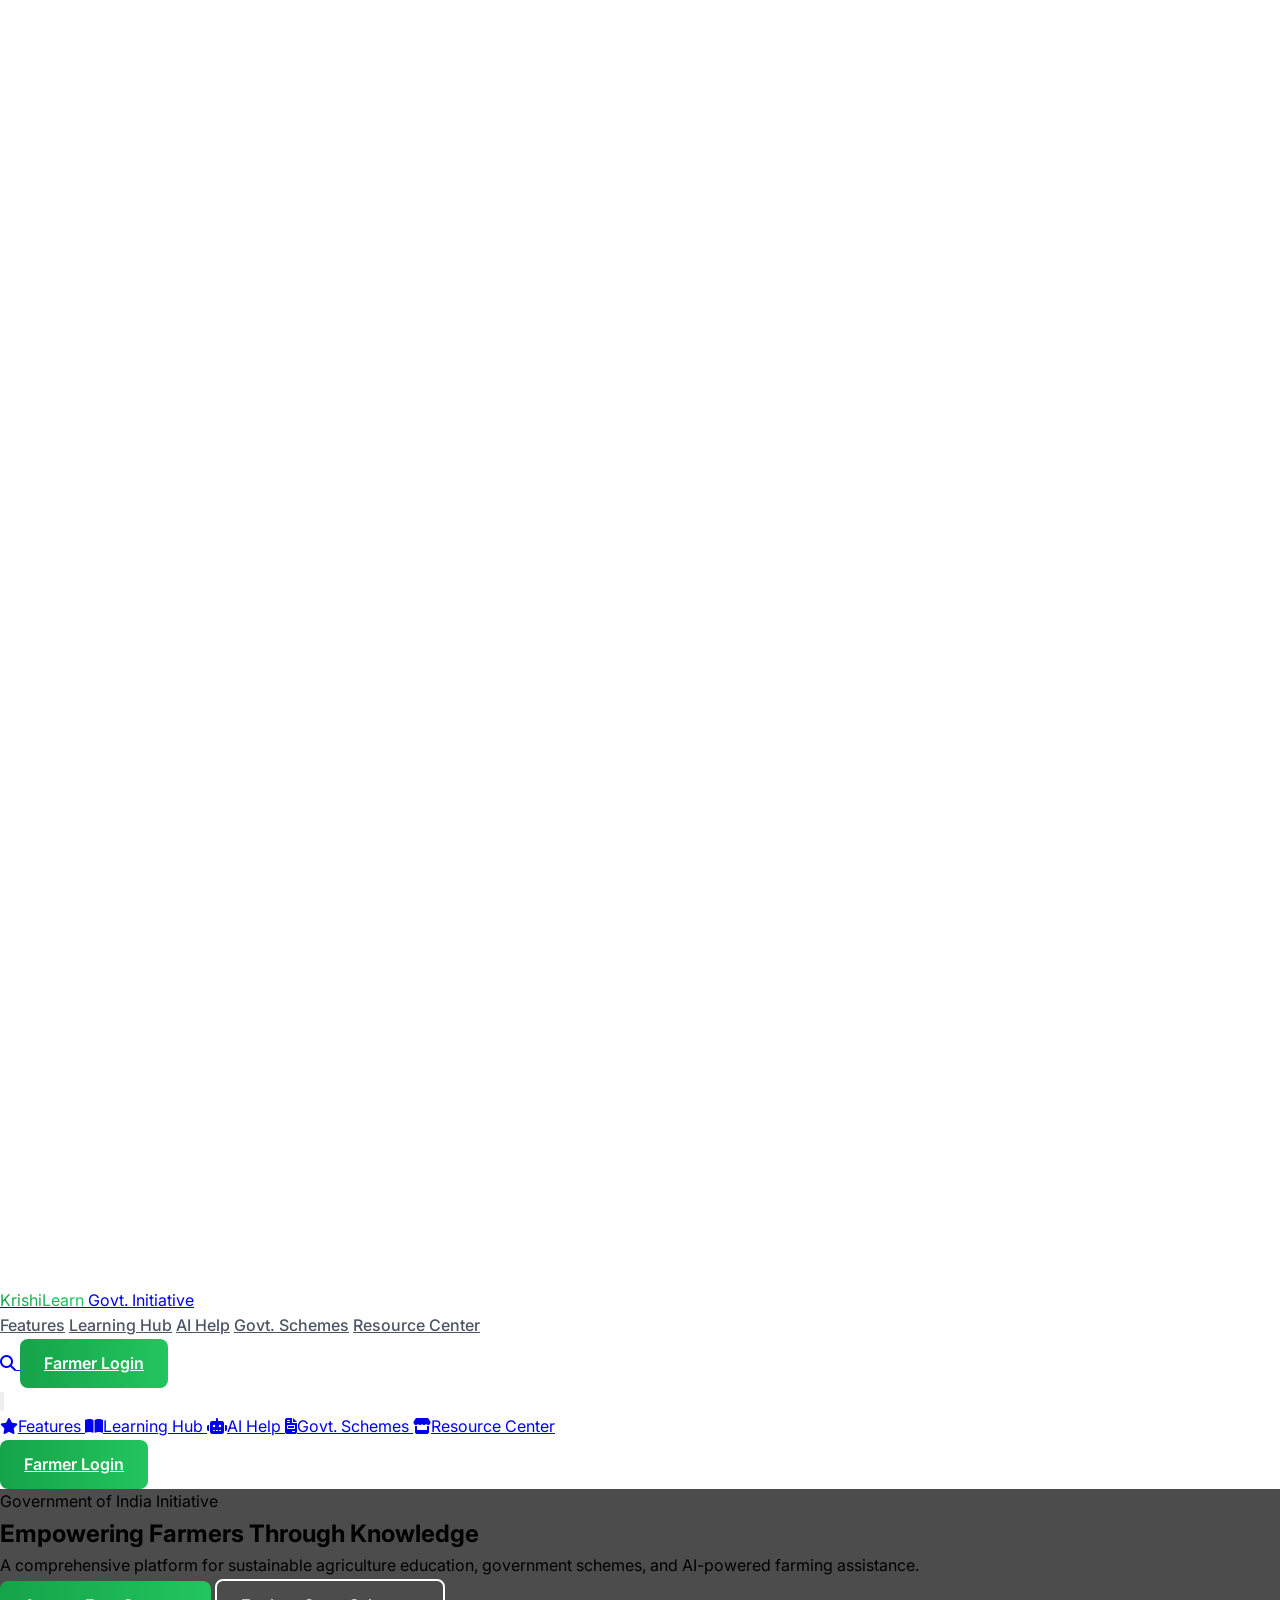
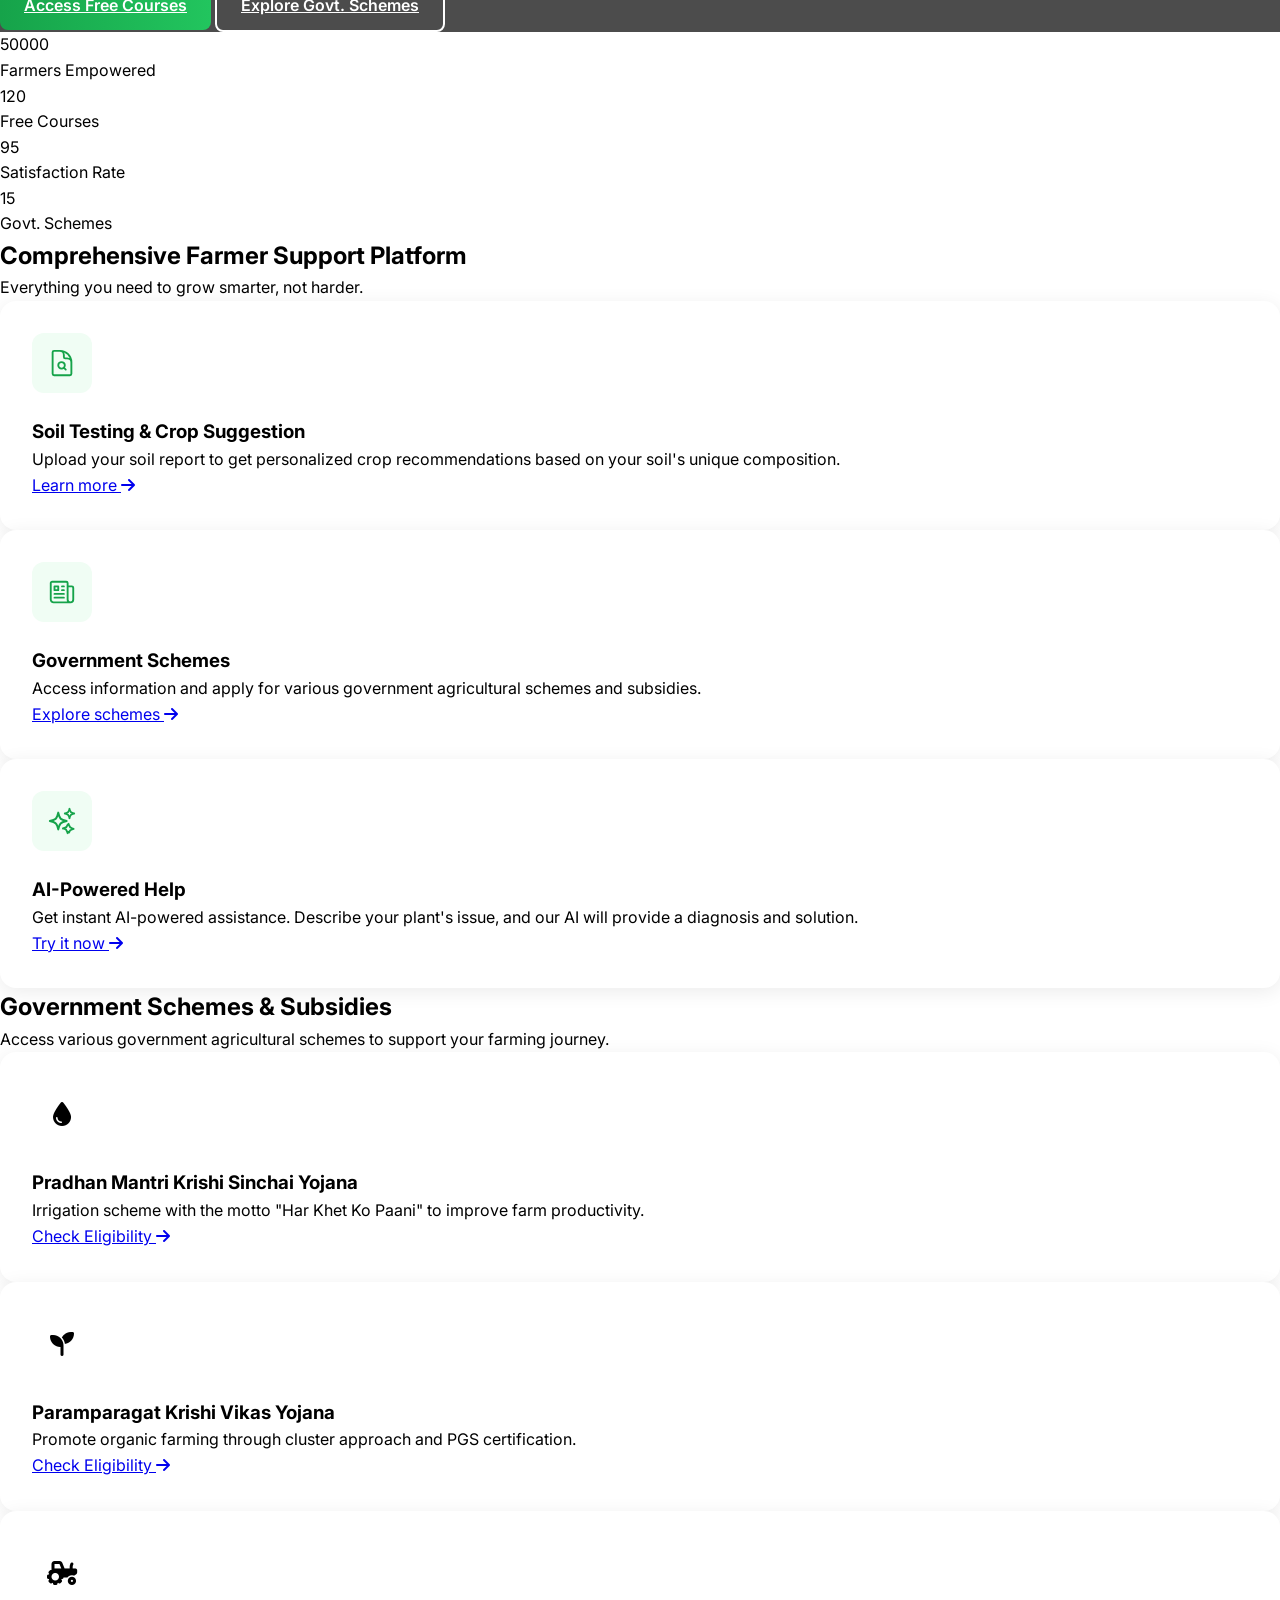
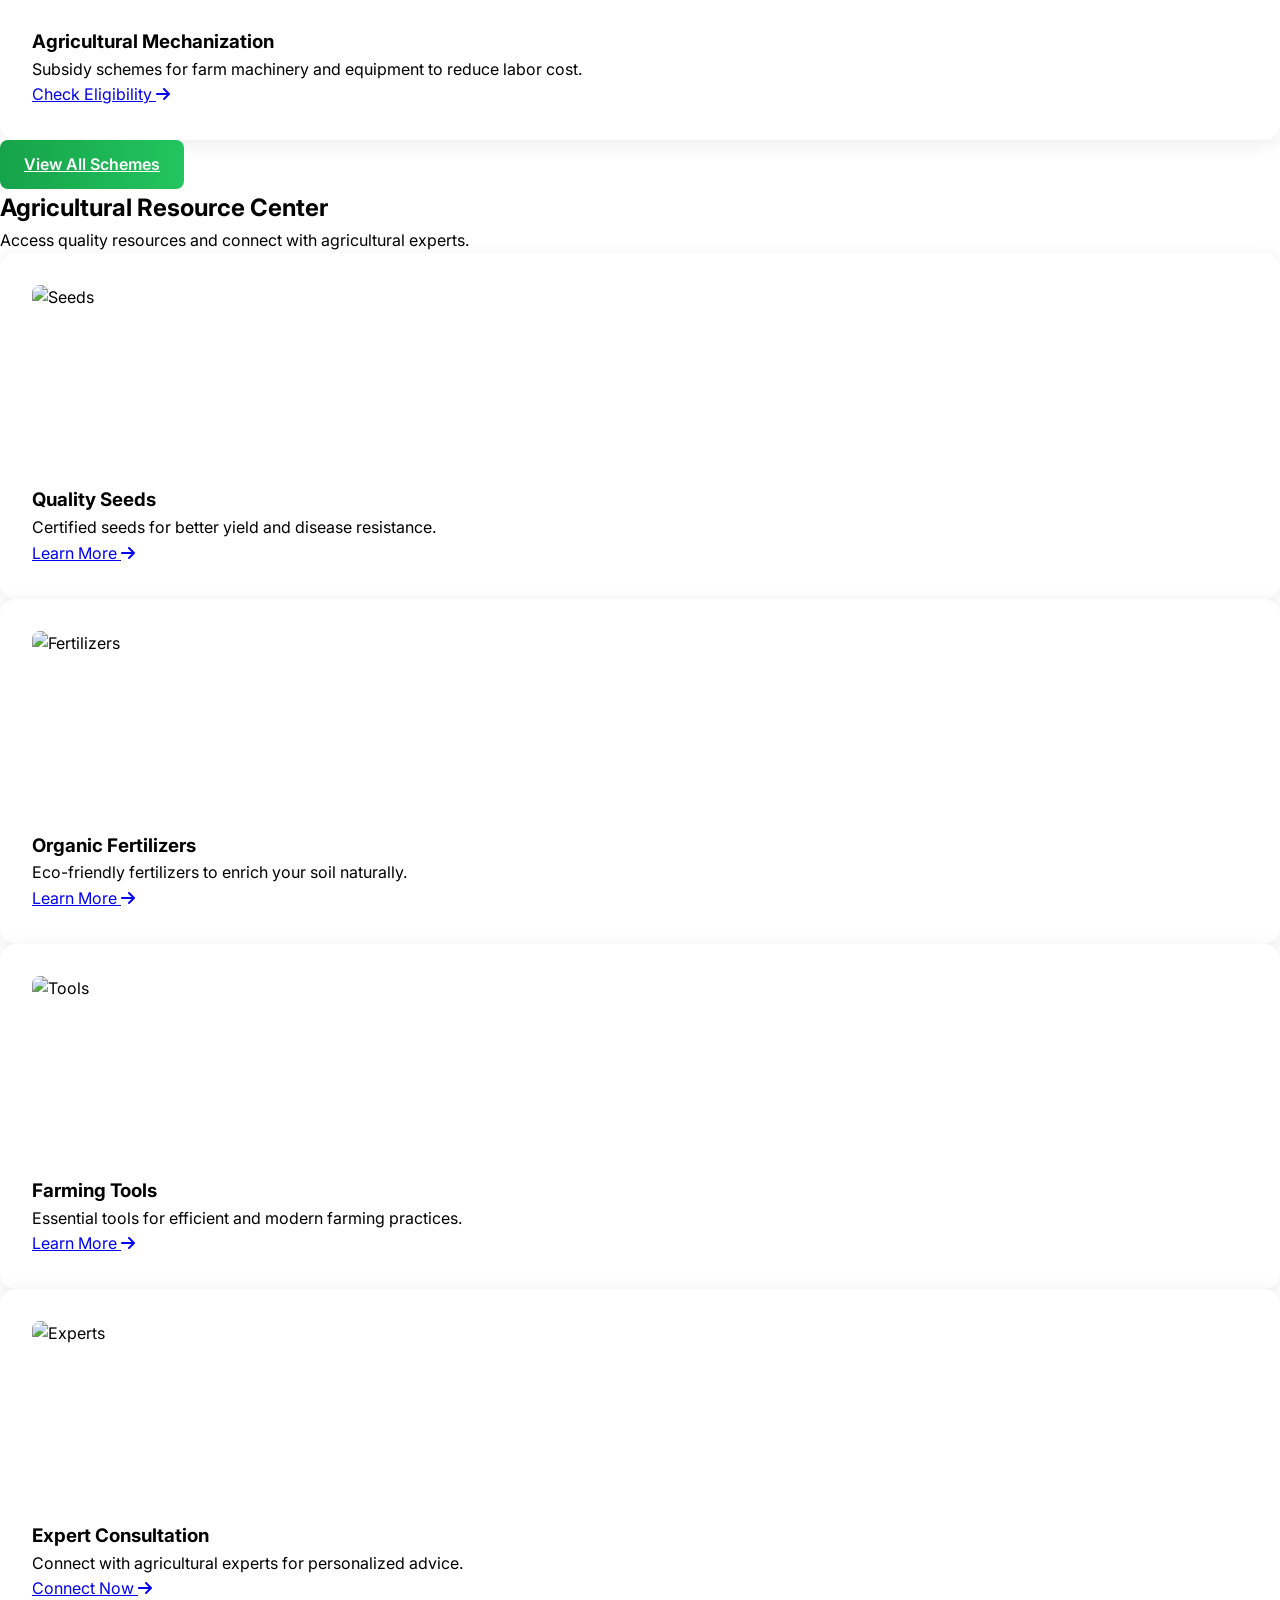
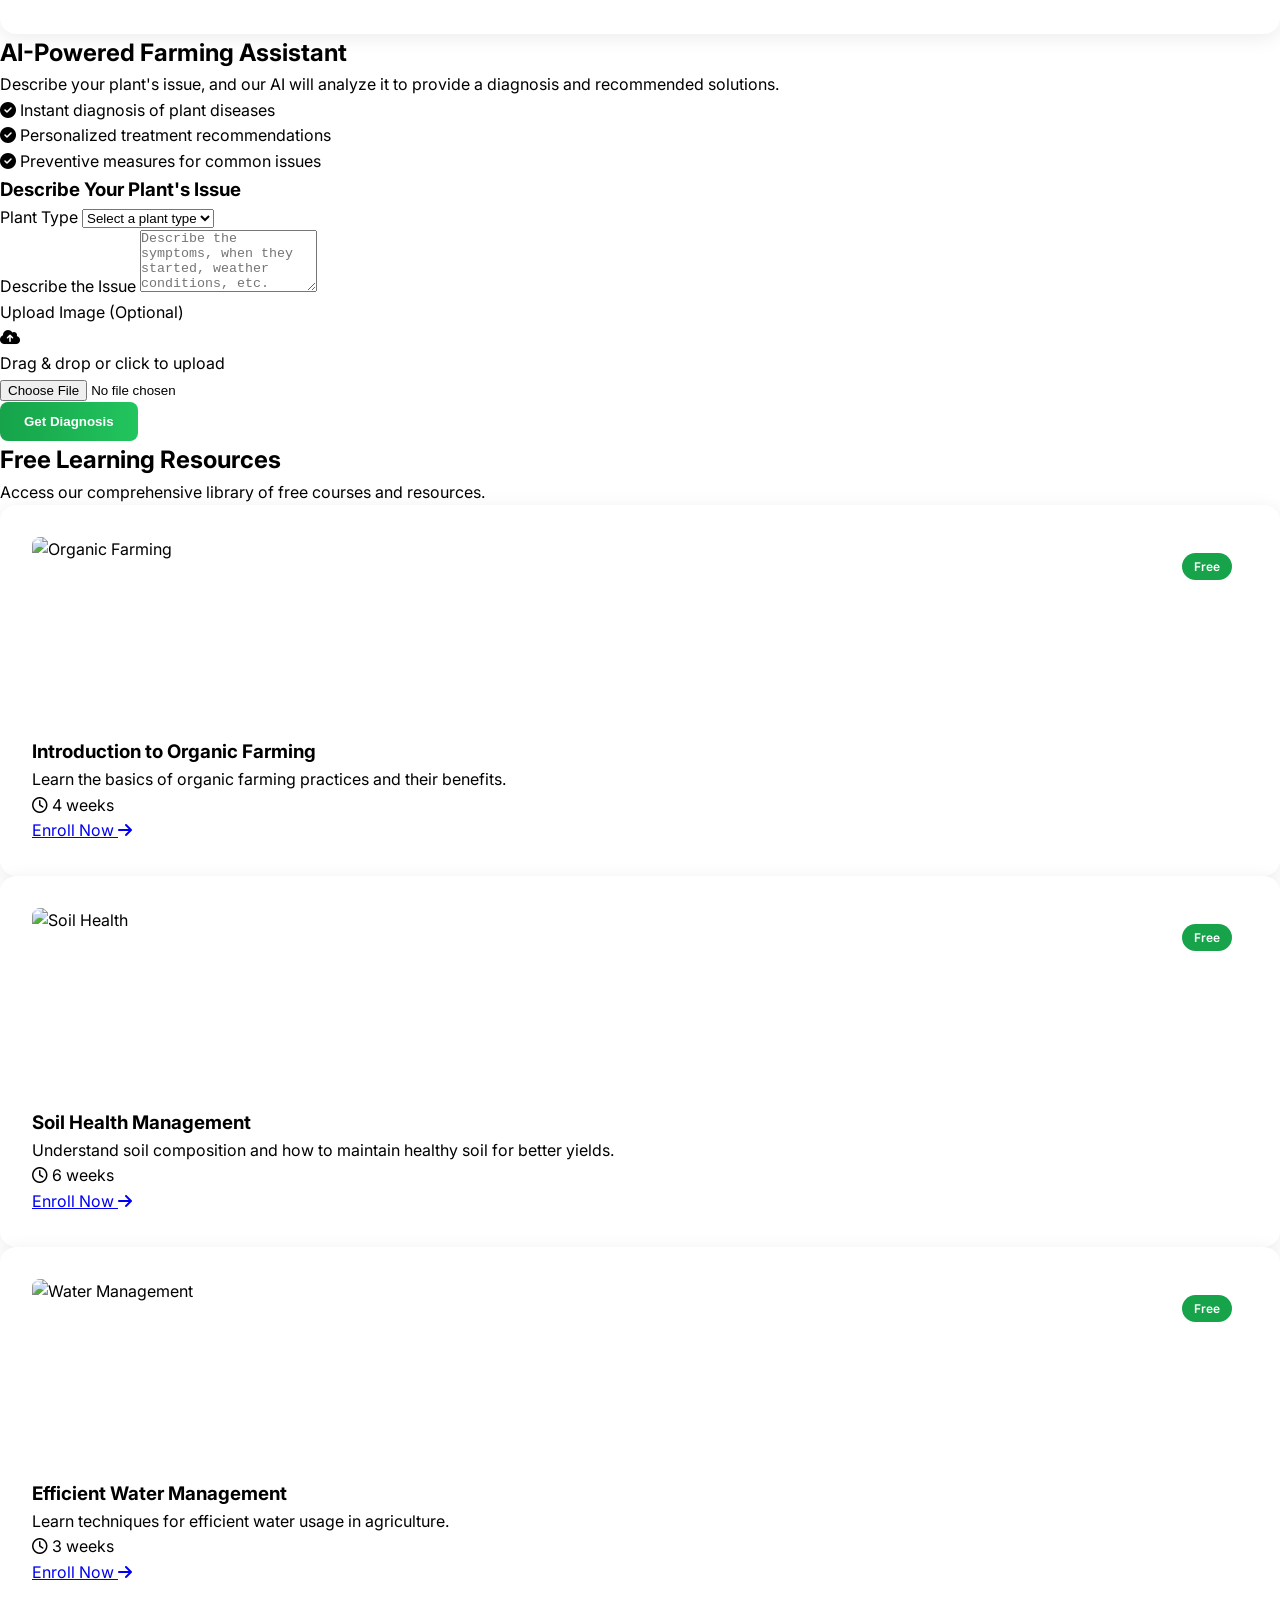
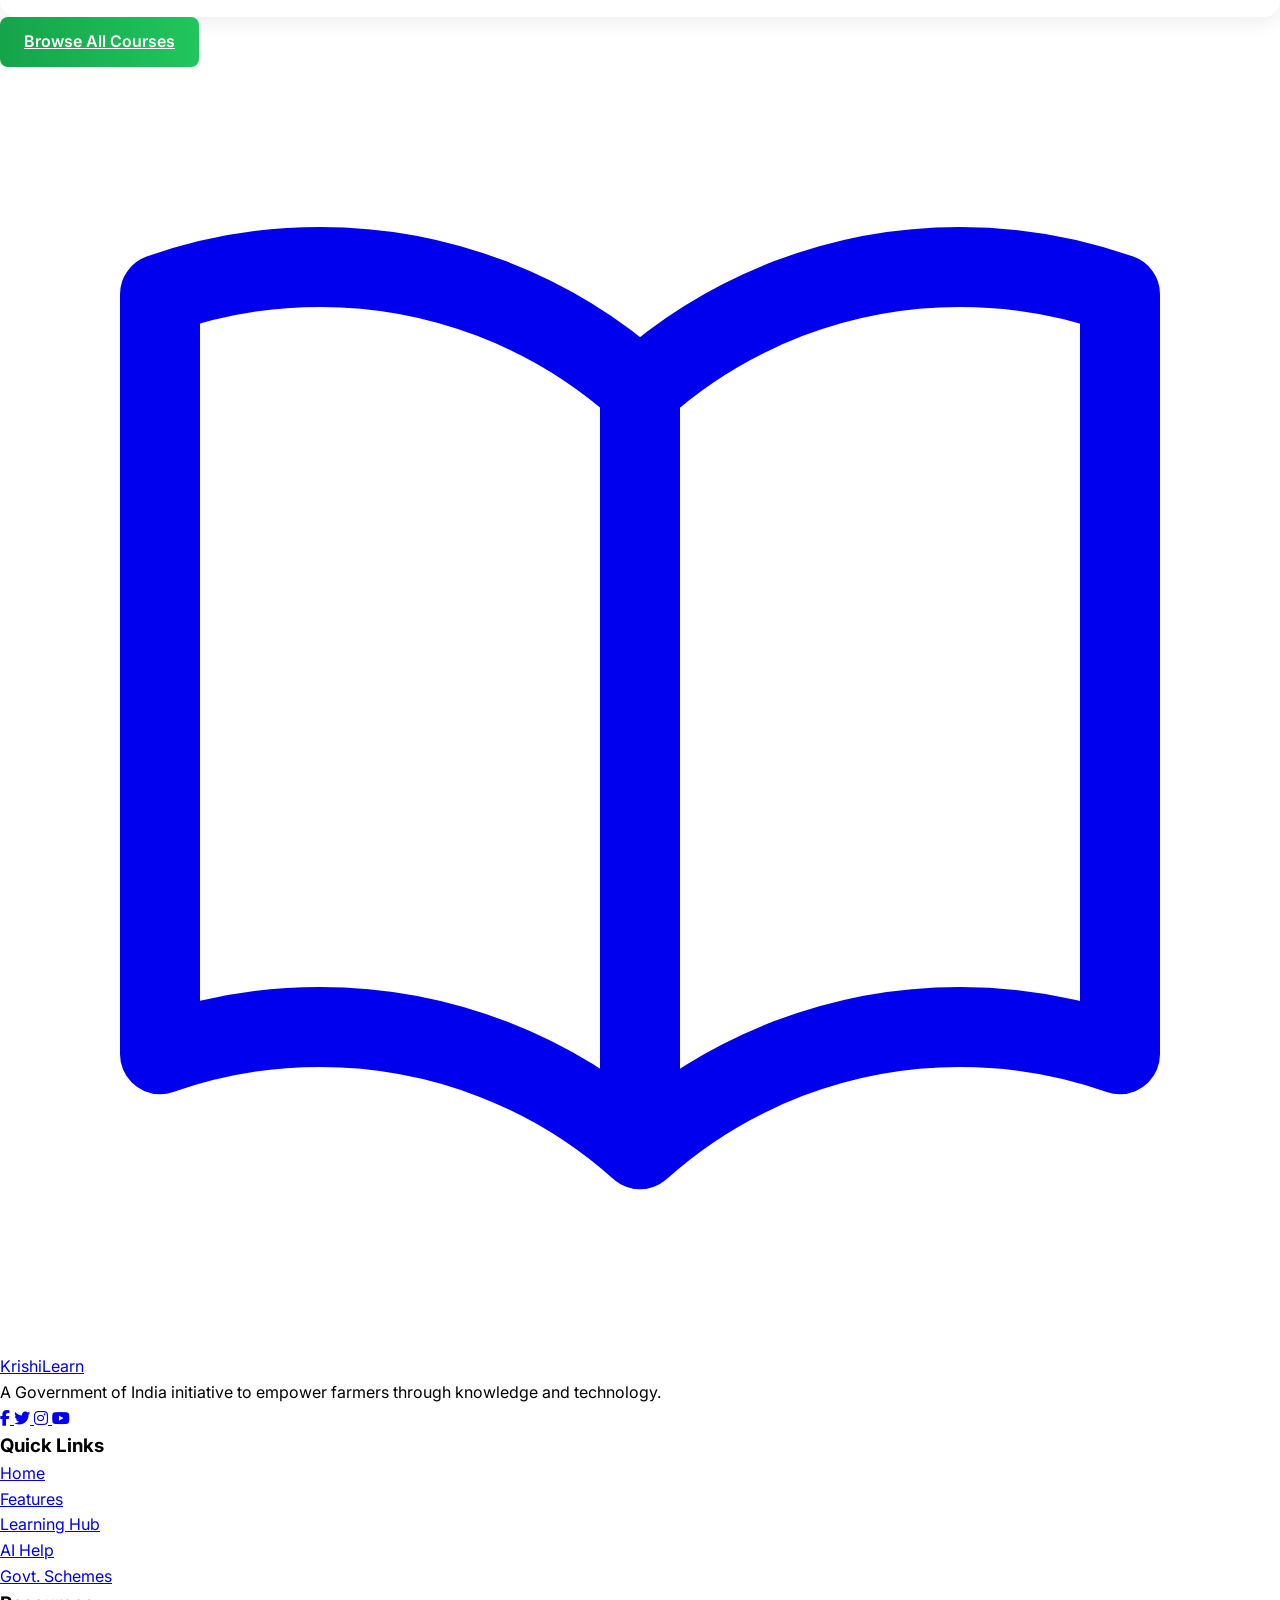
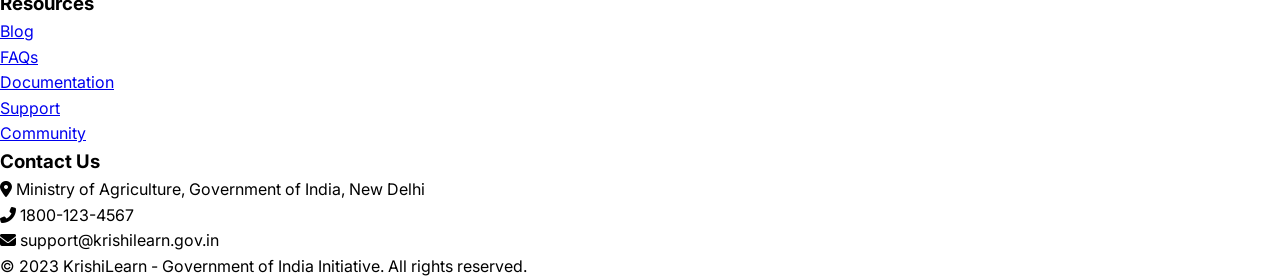
==== commit 10879324: "Use relative login link so it resolves under a GitHub Pages subpath" ====
--- a/index.html
+++ b/index.html
@@ -1,441 +1,441 @@
-<!DOCTYPE html>
-<html lang="en">
-<head>
-    <meta charset="UTF-8">
-    <meta name="viewport" content="width=device-width, initial-scale=1.0">
-    <title>KrishiLearn - Government Sustainable Farming Platform</title>
-    <script src="https://cdn.tailwindcss.com"></script>
-    <link href="https://fonts.googleapis.com/css2?family=Inter:wght@400;500;600;700&display=swap" rel="stylesheet">
-    <link rel="stylesheet" href="https://cdnjs.cloudflare.com/ajax/libs/font-awesome/6.4.0/css/all.min.css">
-    <link rel="stylesheet" href="style.css">
-</head>
-<body class="text-gray-800">
-
-    <header class="bg-white shadow-md sticky top-0 z-50">
-        <nav class="container mx-auto px-6 py-3 flex justify-between items-center">
-            <a href="#" class="flex items-center space-x-2">
-                <svg class="w-10 h-10 brand-text" xmlns="http://www.w3.org/2000/svg" fill="none" viewBox="0 0 24 24" stroke-width="1.5" stroke="currentColor">
-                    <path stroke-linecap="round" stroke-linejoin="round" d="M12 6.042A8.967 8.967 0 006 3.75c-1.052 0-2.062.18-3 .512v14.25A8.987 8.987 0 016 18c2.305 0 4.408.867 6 2.292m0-14.25a8.966 8.966 0 016-2.292c1.052 0 2.062.18 3 .512v14.25A8.987 8.987 0 0018 18a8.967 8.967 0 00-6 2.292m0-14.25v14.25" />
-                </svg>
-                <span class="text-2xl font-bold brand-text">KrishiLearn</span>
-                <span class="text-xs bg-green-100 text-green-800 px-2 py-1 rounded-full">Govt. Initiative</span>
-            </a>
-            <div class="hidden md:flex items-center space-x-8">
-                <a href="#features" class="nav-link">Features</a>
-                <a href="#learning-hub" class="nav-link">Learning Hub</a>
-                <a href="#ai-help" class="nav-link">AI Help</a>
-                <a href="#schemes" class="nav-link">Govt. Schemes</a>
-                <a href="#marketplace" class="nav-link">Resource Center</a>
-            </div>
-            <div class="hidden md:flex items-center space-x-4">
-                <a href="#" class="text-gray-600 hover:text-green-600 transition-colors">
-                    <i class="fas fa-search"></i>
-                </a>
-                <a href="/login.html" class="btn btn-primary">Farmer Login</a>
-            </div>
-            <div class="md:hidden">
-                <button id="menu-btn" class="text-gray-700 focus:outline-none">
-                    <svg class="w-6 h-6" fill="none" stroke="currentColor" viewBox="0 0 24 24" xmlns="http://www.w3.org/2000/svg"><path stroke-linecap="round" stroke-linejoin="round" stroke-width="2" d="M4 6h16M4 12h16m-7 6h7"></path></svg>
-                </button>
-            </div>
-        </nav>
-        <div id="mobile-menu" class="hidden md:hidden bg-white py-4 shadow-lg">
-            <a href="#features" class="block text-center py-3 text-gray-700 hover:bg-green-50 transition-colors">
-                <i class="fas fa-star mr-2 text-green-600"></i>Features
-            </a>
-            <a href="#learning-hub" class="block text-center py-3 text-gray-700 hover:bg-green-50 transition-colors">
-                <i class="fas fa-book-open mr-2 text-green-600"></i>Learning Hub
-            </a>
-            <a href="#ai-help" class="block text-center py-3 text-gray-700 hover:bg-green-50 transition-colors">
-                <i class="fas fa-robot mr-2 text-green-600"></i>AI Help
-            </a>
-            <a href="#schemes" class="block text-center py-3 text-gray-700 hover:bg-green-50 transition-colors">
-                <i class="fas fa-file-invoice mr-2 text-green-600"></i>Govt. Schemes
-            </a>
-            <a href="#marketplace" class="block text-center py-3 text-gray-700 hover:bg-green-50 transition-colors">
-                <i class="fas fa-store mr-2 text-green-600"></i>Resource Center
-            </a>
-            <div class="mt-4 px-6">
-                 <a href="#" class="block w-full text-center btn btn-primary">Farmer Login</a>
-            </div>
-        </div>
-    </header>
-
-    <main>
-        <section class="hero-bg text-white relative">
-            <div class="container mx-auto px-6 py-28 text-center relative z-10">
-                <div class="mb-6">
-                    <span class="bg-green-500/90 text-white px-4 py-2 rounded-full text-sm font-medium">Government of India Initiative</span>
-                </div>
-                <h1 class="text-4xl md:text-6xl font-bold leading-tight mb-4 animate-fade-in-down">Empowering Farmers Through Knowledge</h1>
-                <p class="text-lg md:text-xl mb-8 max-w-3xl mx-auto animate-fade-in-up">A comprehensive platform for sustainable agriculture education, government schemes, and AI-powered farming assistance.</p>
-                <div class="flex flex-col sm:flex-row justify-center gap-4 animate-fade-in-up">
-                    <a href="#learning-hub" class="btn btn-primary text-lg font-semibold px-8 py-3">Access Free Courses</a>
-                    <a href="#schemes" class="btn btn-outline text-lg font-semibold px-8 py-3">Explore Govt. Schemes</a>
-                </div>
-            </div>
-            <div class="absolute inset-0 bg-black/20 z-0"></div>
-        </section>
-
-        <section class="py-12 bg-green-600 text-white">
-            <div class="container mx-auto px-6">
-                <div class="flex flex-wrap justify-center gap-8 md:gap-16">
-                    <div class="text-center">
-                        <div class="text-3xl md:text-4xl font-bold mb-2" id="farmers-count">50,000+</div>
-                        <div class="text-sm uppercase tracking-wider">Farmers Empowered</div>
-                    </div>
-                    <div class="text-center">
-                        <div class="text-3xl md:text-4xl font-bold mb-2" id="courses-count">120+</div>
-                        <div class="text-sm uppercase tracking-wider">Free Courses</div>
-                    </div>
-                    <div class="text-center">
-                        <div class="text-3xl md:text-4xl font-bold mb-2" id="success-rate">95%</div>
-                        <div class="text-sm uppercase tracking-wider">Satisfaction Rate</div>
-                    </div>
-                    <div class="text-center">
-                        <div class="text-3xl md:text-4xl font-bold mb-2" id="schemes-count">15+</div>
-                        <div class="text-sm uppercase tracking-wider">Govt. Schemes</div>
-                    </div>
-                </div>
-            </div>
-        </section>
-
-        <section id="features" class="py-20 bg-white">
-            <div class="container mx-auto px-6">
-                <div class="text-center mb-16 reveal">
-                    <h2 class="text-3xl md:text-4xl font-bold">Comprehensive Farmer Support Platform</h2>
-                    <p class="text-gray-600 mt-2">Everything you need to grow smarter, not harder.</p>
-                </div>
-                <div class="grid grid-cols-1 md:grid-cols-2 lg:grid-cols-3 gap-8">
-                    <div class="feature-card reveal">
-                        <div class="card-icon"><svg xmlns="http://www.w3.org/2000/svg" fill="none" viewBox="0 0 24 24" stroke-width="1.5" stroke="currentColor"><path stroke-linecap="round" stroke-linejoin="round" d="M19.5 14.25v-2.625a3.375 3.375 0 00-3.375-3.375h-1.5A1.125 1.125 0 0113.5 7.125v-1.5a3.375 3.375 0 00-3.375-3.375H8.25m5.231 13.481L15 17.25m-4.5-15H5.625c-.621 0-1.125.504-1.125 1.125v17.25c0 .621.504 1.125 1.125 1.125h12.75c.621 0 1.125-.504 1.125-1.125V11.25a9 9 0 00-9-9zm3.75 11.625a2.625 2.625 0 11-5.25 0 2.625 2.625 0 015.25 0z" /></svg></div>
-                        <h3 class="text-xl font-semibold mb-2">Soil Testing & Crop Suggestion</h3>
-                        <p class="text-gray-600">Upload your soil report to get personalized crop recommendations based on your soil's unique composition.</p>
-                        <a href="#" class="inline-block mt-4 text-green-600 font-medium hover:text-green-800 transition-colors">
-                            Learn more <i class="fas fa-arrow-right ml-1"></i>
-                        </a>
-                    </div>
-                    <div class="feature-card reveal">
-                        <div class="card-icon"><svg xmlns="http://www.w3.org/2000/svg" fill="none" viewBox="0 0 24 24" stroke-width="1.5" stroke="currentColor"><path stroke-linecap="round" stroke-linejoin="round" d="M12 7.5h1.5m-1.5 3h1.5m-7.5 3h7.5m-7.5 3h7.5m3-9h3.375c.621 0 1.125.504 1.125 1.125V18a2.25 2.25 0 01-2.25 2.25M16.5 7.5V18a2.25 2.25 0 002.25 2.25M16.5 7.5V4.875c0-.621-.504-1.125-1.125-1.125H4.125C3.504 3.75 3 4.254 3 4.875V18a2.25 2.25 0 002.25 2.25h13.5M6 7.5h3v3H6v-3z" /></svg></div>
-                        <h3 class="text-xl font-semibold mb-2">Government Schemes</h3>
-                        <p class="text-gray-600">Access information and apply for various government agricultural schemes and subsidies.</p>
-                        <a href="#schemes" class="inline-block mt-4 text-green-600 font-medium hover:text-green-800 transition-colors">
-                            Explore schemes <i class="fas fa-arrow-right ml-1"></i>
-                        </a>
-                    </div>
-                    <div class="feature-card reveal">
-                        <div class="card-icon"><svg xmlns="http://www.w3.org/2000/svg" fill="none" viewBox="0 0 24 24" stroke-width="1.5" stroke="currentColor"><path stroke-linecap="round" stroke-linejoin="round" d="M9.813 15.904L9 18.75l-.813-2.846a4.5 4.5 0 00-3.09-3.09L2.25 12l2.846-.813a4.5 4.5 0 003.09-3.09L9 5.25l.813 2.846a4.5 4.5 0 003.09 3.09L15.75 12l-2.846.813a4.5 4.5 0 00-3.09 3.09zM18.259 8.715L18 9.75l-.259-1.035a3.375 3.375 0 00-2.455-2.456L14.25 6l1.036-.259a3.375 3.375 0 002.455-2.456L18 2.25l.259 1.035a3.375 3.375 0 002.456 2.456L21.75 6l-1.035.259a3.375 3.375 0 00-2.456 2.456zM16.898 20.553L16.5 21.75l-.398-1.197a3.375 3.375 0 00-2.456-2.456L12.75 18l1.197-.398a3.375 3.375 0 002.456-2.456L17.25 14.25l.398 1.197a3.375 3.375 0 002.456 2.456l1.197.398-1.197.398a3.375 3.375 0 00-2.456 2.456z" /></svg></div>
-                        <h3 class="text-xl font-semibold mb-2">AI-Powered Help</h3>
-                        <p class="text-gray-600">Get instant AI-powered assistance. Describe your plant's issue, and our AI will provide a diagnosis and solution.</p>
-                        <a href="#ai-help" class="inline-block mt-4 text-green-600 font-medium hover:text-green-800 transition-colors">
-                            Try it now <i class="fas fa-arrow-right ml-1"></i>
-                        </a>
-                    </div>
-                </div>
-            </div>
-        </section>
-
-        <section id="schemes" class="py-20 bg-green-50">
-            <div class="container mx-auto px-6">
-                 <div class="text-center mb-16 reveal">
-                    <h2 class="text-3xl md:text-4xl font-bold">Government Schemes & Subsidies</h2>
-                    <p class="text-gray-600 mt-2 max-w-2xl mx-auto">Access various government agricultural schemes to support your farming journey.</p>
-                </div>
-                <div class="grid grid-cols-1 md:grid-cols-2 lg:grid-cols-3 gap-8">
-                    <div class="scheme-card reveal">
-                        <div class="scheme-icon bg-blue-100 text-blue-600">
-                            <i class="fas fa-tint"></i>
-                        </div>
-                        <h3 class="text-xl font-semibold mb-2">Pradhan Mantri Krishi Sinchai Yojana</h3>
-                        <p class="text-gray-600 mb-4">Irrigation scheme with the motto "Har Khet Ko Paani" to improve farm productivity.</p>
-                        <a href="#" class="text-green-600 font-medium hover:text-green-800 transition-colors">
-                            Check Eligibility <i class="fas fa-arrow-right ml-1"></i>
-                        </a>
-                    </div>
-                    <div class="scheme-card reveal">
-                        <div class="scheme-icon bg-purple-100 text-purple-600">
-                            <i class="fas fa-seedling"></i>
-                        </div>
-                        <h3 class="text-xl font-semibold mb-2">Paramparagat Krishi Vikas Yojana</h3>
-                        <p class="text-gray-600 mb-4">Promote organic farming through cluster approach and PGS certification.</p>
-                        <a href="#" class="text-green-600 font-medium hover:text-green-800 transition-colors">
-                            Check Eligibility <i class="fas fa-arrow-right ml-1"></i>
-                        </a>
-                    </div>
-                    <div class="scheme-card reveal">
-                        <div class="scheme-icon bg-amber-100 text-amber-600">
-                            <i class="fas fa-tractor"></i>
-                        </div>
-                        <h3 class="text-xl font-semibold mb-2">Agricultural Mechanization</h3>
-                        <p class="text-gray-600 mb-4">Subsidy schemes for farm machinery and equipment to reduce labor cost.</p>
-                        <a href="#" class="text-green-600 font-medium hover:text-green-800 transition-colors">
-                            Check Eligibility <i class="fas fa-arrow-right ml-1"></i>
-                        </a>
-                    </div>
-                </div>
-                <div class="text-center mt-12 reveal">
-                    <a href="#" class="btn btn-primary">View All Schemes</a>
-                </div>
-            </div>
-        </section>
-
-        <section id="marketplace" class="py-20 bg-white">
-            <div class="container mx-auto px-6">
-                 <div class="text-center mb-16 reveal">
-                    <h2 class="text-3xl md:text-4xl font-bold">Agricultural Resource Center</h2>
-                    <p class="text-gray-600 mt-2 max-w-2xl mx-auto">Access quality resources and connect with agricultural experts.</p>
-                </div>
-                <div class="grid grid-cols-1 md:grid-cols-2 lg:grid-cols-4 gap-8">
-                    <div class="resource-card reveal">
-                        <div class="resource-img">
-                            <img src="https://images.unsplash.com/photo-1625246335525-f887eccf87ff?ixlib=rb-4.0.3&ixid=M3wxMjA3fDB8MHxwaG90by1wYWdlfHx8fGVufDB8fHx8fA%3D%3D&auto=format&fit=crop&w=500&q=80" alt="Seeds">
-                        </div>
-                        <div class="p-4">
-                            <h3 class="text-lg font-semibold mb-2">Quality Seeds</h3>
-                            <p class="text-gray-600 text-sm">Certified seeds for better yield and disease resistance.</p>
-                            <a href="#" class="block mt-4 text-green-600 font-medium hover:text-green-800 transition-colors">
-                                Learn More <i class="fas fa-arrow-right ml-1"></i>
-                            </a>
-                        </div>
-                    </div>
-                    <div class="resource-card reveal">
-                        <div class="resource-img">
-                            <img src="https://images.unsplash.com/photo-1633979584194-8d415d5794f8?ixlib=rb-4.0.3&ixid=M3wxMjA3fDB8MHxwaG90by1wYWdlfHx8fGVufDB8fHx8fA%3D%3D&auto=format&fit=crop&w=500&q=80" alt="Fertilizers">
-                        </div>
-                        <div class="p-4">
-                            <h3 class="text-lg font-semibold mb-2">Organic Fertilizers</h3>
-                            <p class="text-gray-600 text-sm">Eco-friendly fertilizers to enrich your soil naturally.</p>
-                            <a href="#" class="block mt-4 text-green-600 font-medium hover:text-green-800 transition-colors">
-                                Learn More <i class="fas fa-arrow-right ml-1"></i>
-                            </a>
-                        </div>
-                    </div>
-                    <div class="resource-card reveal">
-                        <div class="resource-img">
-                            <img src="https://images.unsplash.com/photo-1623945199902-86d53f9c014b?ixlib=rb-4.0.3&ixid=M3wxMjA3fDB8MHxwaG90by1wYWdlfHx8fGVufDB8fHx8fA%3D%3D&auto=format&fit=crop&w=500&q=80" alt="Tools">
-                        </div>
-                        <div class="p-4">
-                            <h3 class="text-lg font-semibold mb-2">Farming Tools</h3>
-                            <p class="text-gray-600 text-sm">Essential tools for efficient and modern farming practices.</p>
-                            <a href="#" class="block mt-4 text-green-600 font-medium hover:text-green-800 transition-colors">
-                                Learn More <i class="fas fa-arrow-right ml-1"></i>
-                            </a>
-                        </div>
-                    </div>
-                    <div class="resource-card reveal">
-                        <div class="resource-img">
-                            <img src="https://images.unsplash.com/photo-1586771107445-d3ca888129ce?ixlib=rb-4.0.3&ixid=M3wxMjA3fDB8MHxwaG90by1wYWdlfHx8fGVufDB8fHx8fA%3D%3D&auto=format&fit=crop&w=500&q=80" alt="Experts">
-                        </div>
-                        <div class="p-4">
-                            <h3 class="text-lg font-semibold mb-2">Expert Consultation</h3>
-                            <p class="text-gray-600 text-sm">Connect with agricultural experts for personalized advice.</p>
-                            <a href="#" class="block mt-4 text-green-600 font-medium hover:text-green-800 transition-colors">
-                                Connect Now <i class="fas fa-arrow-right ml-1"></i>
-                            </a>
-                        </div>
-                    </div>
-                </div>
-            </div>
-        </section>
-
-        <section id="ai-help" class="py-20 bg-green-600 text-white">
-            <div class="container mx-auto px-6">
-                <div class="grid grid-cols-1 lg:grid-cols-2 gap-12 items-center">
-                    <div class="reveal">
-                        <h2 class="text-3xl md:text-4xl font-bold mb-4">AI-Powered Farming Assistant</h2>
-                        <p class="mb-6">Describe your plant's issue, and our AI will analyze it to provide a diagnosis and recommended solutions.</p>
-                        <ul class="space-y-3 mb-8">
-                            <li class="flex items-center">
-                                <i class="fas fa-check-circle mr-3 text-green-300"></i>
-                                <span>Instant diagnosis of plant diseases</span>
-                            </li>
-                            <li class="flex items-center">
-                                <i class="fas fa-check-circle mr-3 text-green-300"></i>
-                                <span>Personalized treatment recommendations</span>
-                            </li>
-                            <li class="flex items-center">
-                                <i class="fas fa-check-circle mr-3 text-green-300"></i>
-                                <span>Preventive measures for common issues</span>
-                            </li>
-                        </ul>
-                    </div>
-                    <div class="bg-white p-8 rounded-xl shadow-lg reveal">
-                        <h3 class="text-2xl font-bold text-gray-800 mb-6">Describe Your Plant's Issue</h3>
-                        <form id="ai-help-form">
-                            <div class="mb-4">
-                                <label class="block text-gray-700 mb-2" for="plant-type">Plant Type</label>
-                                <select id="plant-type" class="w-full px-4 py-2 border border-gray-300 rounded-lg focus:ring-2 focus:ring-green-500 focus:border-green-500">
-                                    <option value="">Select a plant type</option>
-                                    <option value="wheat">Wheat</option>
-                                    <option value="rice">Rice</option>
-                                    <option value="corn">Corn</option>
-                                    <option value="cotton">Cotton</option>
-                                    <option value="vegetables">Vegetables</option>
-                                    <option value="fruits">Fruits</option>
-                                    <option value="other">Other</option>
-                                </select>
-                            </div>
-                            <div class="mb-4">
-                                <label class="block text-gray-700 mb-2" for="issue">Describe the Issue</label>
-                                <textarea id="issue" rows="4" class="w-full px-4 py-2 border border-gray-300 rounded-lg focus:ring-2 focus:ring-green-500 focus:border-green-500" placeholder="Describe the symptoms, when they started, weather conditions, etc."></textarea>
-                            </div>
-                            <div class="mb-4">
-                                <label class="block text-gray-700 mb-2">Upload Image (Optional)</label>
-                                <div class="border-2 border-dashed border-gray-300 rounded-lg p-4 text-center">
-                                    <i class="fas fa-cloud-upload-alt text-gray-400 text-2xl mb-2"></i>
-                                    <p class="text-gray-500 text-sm">Drag & drop or click to upload</p>
-                                    <input type="file" class="hidden" id="file-upload">
-                                </div>
-                            </div>
-                            <button type="submit" class="w-full btn btn-primary py-3">Get Diagnosis</button>
-                        </form>
-                    </div>
-                </div>
-            </div>
-        </section>
-
-        <section id="learning-hub" class="py-20 bg-white">
-            <div class="container mx-auto px-6">
-                 <div class="text-center mb-16 reveal">
-                    <h2 class="text-3xl md:text-4xl font-bold">Free Learning Resources</h2>
-                    <p class="text-gray-600 mt-2 max-w-2xl mx-auto">Access our comprehensive library of free courses and resources.</p>
-                </div>
-                <div class="grid grid-cols-1 md:grid-cols-2 lg:grid-cols-3 gap-8">
-                    <div class="course-card reveal">
-                        <div class="course-img">
-                            <img src="https://images.unsplash.com/photo-1625246335525-f887eccf87ff?ixlib=rb-4.0.3&ixid=M3wxMjA3fDB8MHxwaG90by1wYWdlfHx8fGVufDB8fHx8fA%3D%3D&auto=format&fit=crop&w=500&q=80" alt="Organic Farming">
-                            <div class="course-tag">Free</div>
-                        </div>
-                        <div class="p-6">
-                            <h3 class="text-xl font-semibold mb-2">Introduction to Organic Farming</h3>
-                            <p class="text-gray-600 mb-4">Learn the basics of organic farming practices and their benefits.</p>
-                            <div class="flex justify-between items-center">
-                                <div class="flex items-center text-sm text-gray-500">
-                                    <i class="far fa-clock mr-1"></i>
-                                    <span>4 weeks</span>
-                                </div>
-                                <a href="#" class="text-green-600 font-medium hover:text-green-800 transition-colors">
-                                    Enroll Now <i class="fas fa-arrow-right ml-1"></i>
-                                </a>
-                            </div>
-                        </div>
-                    </div>
-                    <div class="course-card reveal">
-                        <div class="course-img">
-                            <img src="https://images.unsplash.com/photo-1590172205848-3db961eb0cd1?ixlib=rb-4.0.3&ixid=M3wxMjA3fDB8MHxwaG90by1wYWdlfHx8fGVufDB8fHx8fA%3D%3D&auto=format&fit=crop&w=500&q=80" alt="Soil Health">
-                            <div class="course-tag">Free</div>
-                        </div>
-                        <div class="p-6">
-                            <h3 class="text-xl font-semibold mb-2">Soil Health Management</h3>
-                            <p class="text-gray-600 mb-4">Understand soil composition and how to maintain healthy soil for better yields.</p>
-                            <div class="flex justify-between items-center">
-                                <div class="flex items-center text-sm text-gray-500">
-                                    <i class="far fa-clock mr-1"></i>
-                                    <span>6 weeks</span>
-                                </div>
-                                <a href="#" class="text-green-600 font-medium hover:text-green-800 transition-colors">
-                                    Enroll Now <i class="fas fa-arrow-right ml-1"></i>
-                                </a>
-                            </div>
-                        </div>
-                    </div>
-                    <div class="course-card reveal">
-                        <div class="course-img">
-                            <img src="https://images.unsplash.com/photo-1623930738665-2ce52c3ab627?ixlib=rb-4.0.3&ixid=M3wxMjA3fDB8MHxwaG90by1wYWdlfHx8fGVufDB8fHx8fA%3D%3D&auto=format&fit=crop&w=500&q=80" alt="Water Management">
-                            <div class="course-tag">Free</div>
-                        </div>
-                        <div class="p-6">
-                            <h3 class="text-xl font-semibold mb-2">Efficient Water Management</h3>
-                            <p class="text-gray-600 mb-4">Learn techniques for efficient water usage in agriculture.</p>
-                            <div class="flex justify-between items-center">
-                                <div class="flex items-center text-sm text-gray-500">
-                                    <i class="far fa-clock mr-1"></i>
-                                    <span>3 weeks</span>
-                                </div>
-                                <a href="#" class="text-green-600 font-medium hover:text-green-800 transition-colors">
-                                    Enroll Now <i class="fas fa-arrow-right ml-1"></i>
-                                </a>
-                            </div>
-                        </div>
-                    </div>
-                </div>
-                <div class="text-center mt-12 reveal">
-                    <a href="#" class="btn btn-primary">Browse All Courses</a>
-                </div>
-            </div>
-        </section>
-    </main>
-
-    <footer class="bg-gray-900 text-white pt-16 pb-8">
-        <div class="container mx-auto px-6">
-            <div class="grid grid-cols-1 md:grid-cols-2 lg:grid-cols-4 gap-8">
-                <div>
-                    <a href="#" class="flex items-center space-x-2 mb-6">
-                        <svg class="w-10 h-10 text-green-400" xmlns="http://www.w3.org/2000/svg" fill="none" viewBox="0 0 24 24" stroke-width="1.5" stroke="currentColor">
-                            <path stroke-linecap="round" stroke-linejoin="round" d="M12 6.042A8.967 8.967 0 006 3.75c-1.052 0-2.062.18-3 .512v14.25A8.987 8.987 0 016 18c2.305 0 4.408.867 6 2.292m0-14.25a8.966 8.966 0 016-2.292c1.052 0 2.062.18 3 .512v14.25A8.987 8.987 0 0018 18a8.967 8.967 0 00-6 2.292m0-14.25v14.25" />
-                        </svg>
-                        <span class="text-2xl font-bold text-white">KrishiLearn</span>
-                    </a>
-                    <p class="text-gray-400 mb-6">A Government of India initiative to empower farmers through knowledge and technology.</p>
-                    <div class="flex space-x-4">
-                        <a href="#" class="text-gray-400 hover:text-green-400 transition-colors">
-                            <i class="fab fa-facebook-f"></i>
-                        </a>
-                        <a href="#" class="text-gray-400 hover:text-green-400 transition-colors">
-                            <i class="fab fa-twitter"></i>
-                        </a>
-                        <a href="#" class="text-gray-400 hover:text-green-400 transition-colors">
-                            <i class="fab fa-instagram"></i>
-                        </a>
-                        <a href="#" class="text-gray-400 hover:text-green-400 transition-colors">
-                            <i class="fab fa-youtube"></i>
-                        </a>
-                    </div>
-                </div>
-                <div>
-                    <h3 class="text-lg font-semibold mb-6">Quick Links</h3>
-                    <ul class="space-y-3">
-                        <li><a href="#" class="text-gray-400 hover:text-green-400 transition-colors">Home</a></li>
-                        <li><a href="#features" class="text-gray-400 hover:text-green-400 transition-colors">Features</a></li>
-                        <li><a href="#learning-hub" class="text-gray-400 hover:text-green-400 transition-colors">Learning Hub</a></li>
-                        <li><a href="#ai-help" class="text-gray-400 hover:text-green-400 transition-colors">AI Help</a></li>
-                        <li><a href="#schemes" class="text-gray-400 hover:text-green-400 transition-colors">Govt. Schemes</a></li>
-                    </ul>
-                </div>
-                <div>
-                    <h3 class="text-lg font-semibold mb-6">Resources</h3>
-                    <ul class="space-y-3">
-                        <li><a href="#" class="text-gray-400 hover:text-green-400 transition-colors">Blog</a></li>
-                        <li><a href="#" class="text-gray-400 hover:text-green-400 transition-colors">FAQs</a></li>
-                        <li><a href="#" class="text-gray-400 hover:text-green-400 transition-colors">Documentation</a></li>
-                        <li><a href="#" class="text-gray-400 hover:text-green-400 transition-colors">Support</a></li>
-                        <li><a href="#" class="text-gray-400 hover:text-green-400 transition-colors">Community</a></li>
-                    </ul>
-                </div>
-                <div>
-                    <h3 class="text-lg font-semibold mb-6">Contact Us</h3>
-                    <ul class="space-y-3">
-                        <li class="flex items-start">
-                            <i class="fas fa-map-marker-alt mr-3 mt-1 text-green-400"></i>
-                            <span class="text-gray-400">Ministry of Agriculture, Government of India, New Delhi</span>
-                        </li>
-                        <li class="flex items-center">
-                            <i class="fas fa-phone-alt mr-3 text-green-400"></i>
-                            <span class="text-gray-400">1800-123-4567</span>
-                        </li>
-                        <li class="flex items-center">
-                            <i class="fas fa-envelope mr-3 text-green-400"></i>
-                            <span class="text-gray-400">support@krishilearn.gov.in</span>
-                        </li>
-                    </ul>
-                </div>
-            </div>
-            <div class="border-t border-gray-800 mt-12 pt-8 text-center text-gray-400 text-sm">
-                <p>&copy; 2023 KrishiLearn - Government of India Initiative. All rights reserved.</p>
-            </div>
-        </div>
-    </footer>
-
-    <script src="script.js"></script>
-</body>
+<!DOCTYPE html>
+<html lang="en">
+<head>
+    <meta charset="UTF-8">
+    <meta name="viewport" content="width=device-width, initial-scale=1.0">
+    <title>KrishiLearn - Government Sustainable Farming Platform</title>
+    <script src="https://cdn.tailwindcss.com"></script>
+    <link href="https://fonts.googleapis.com/css2?family=Inter:wght@400;500;600;700&display=swap" rel="stylesheet">
+    <link rel="stylesheet" href="https://cdnjs.cloudflare.com/ajax/libs/font-awesome/6.4.0/css/all.min.css">
+    <link rel="stylesheet" href="style.css">
+</head>
+<body class="text-gray-800">
+
+    <header class="bg-white shadow-md sticky top-0 z-50">
+        <nav class="container mx-auto px-6 py-3 flex justify-between items-center">
+            <a href="#" class="flex items-center space-x-2">
+                <svg class="w-10 h-10 brand-text" xmlns="http://www.w3.org/2000/svg" fill="none" viewBox="0 0 24 24" stroke-width="1.5" stroke="currentColor">
+                    <path stroke-linecap="round" stroke-linejoin="round" d="M12 6.042A8.967 8.967 0 006 3.75c-1.052 0-2.062.18-3 .512v14.25A8.987 8.987 0 016 18c2.305 0 4.408.867 6 2.292m0-14.25a8.966 8.966 0 016-2.292c1.052 0 2.062.18 3 .512v14.25A8.987 8.987 0 0018 18a8.967 8.967 0 00-6 2.292m0-14.25v14.25" />
+                </svg>
+                <span class="text-2xl font-bold brand-text">KrishiLearn</span>
+                <span class="text-xs bg-green-100 text-green-800 px-2 py-1 rounded-full">Govt. Initiative</span>
+            </a>
+            <div class="hidden md:flex items-center space-x-8">
+                <a href="#features" class="nav-link">Features</a>
+                <a href="#learning-hub" class="nav-link">Learning Hub</a>
+                <a href="#ai-help" class="nav-link">AI Help</a>
+                <a href="#schemes" class="nav-link">Govt. Schemes</a>
+                <a href="#marketplace" class="nav-link">Resource Center</a>
+            </div>
+            <div class="hidden md:flex items-center space-x-4">
+                <a href="#" class="text-gray-600 hover:text-green-600 transition-colors">
+                    <i class="fas fa-search"></i>
+                </a>
+                <a href="login.html" class="btn btn-primary">Farmer Login</a>
+            </div>
+            <div class="md:hidden">
+                <button id="menu-btn" class="text-gray-700 focus:outline-none">
+                    <svg class="w-6 h-6" fill="none" stroke="currentColor" viewBox="0 0 24 24" xmlns="http://www.w3.org/2000/svg"><path stroke-linecap="round" stroke-linejoin="round" stroke-width="2" d="M4 6h16M4 12h16m-7 6h7"></path></svg>
+                </button>
+            </div>
+        </nav>
+        <div id="mobile-menu" class="hidden md:hidden bg-white py-4 shadow-lg">
+            <a href="#features" class="block text-center py-3 text-gray-700 hover:bg-green-50 transition-colors">
+                <i class="fas fa-star mr-2 text-green-600"></i>Features
+            </a>
+            <a href="#learning-hub" class="block text-center py-3 text-gray-700 hover:bg-green-50 transition-colors">
+                <i class="fas fa-book-open mr-2 text-green-600"></i>Learning Hub
+            </a>
+            <a href="#ai-help" class="block text-center py-3 text-gray-700 hover:bg-green-50 transition-colors">
+                <i class="fas fa-robot mr-2 text-green-600"></i>AI Help
+            </a>
+            <a href="#schemes" class="block text-center py-3 text-gray-700 hover:bg-green-50 transition-colors">
+                <i class="fas fa-file-invoice mr-2 text-green-600"></i>Govt. Schemes
+            </a>
+            <a href="#marketplace" class="block text-center py-3 text-gray-700 hover:bg-green-50 transition-colors">
+                <i class="fas fa-store mr-2 text-green-600"></i>Resource Center
+            </a>
+            <div class="mt-4 px-6">
+                 <a href="#" class="block w-full text-center btn btn-primary">Farmer Login</a>
+            </div>
+        </div>
+    </header>
+
+    <main>
+        <section class="hero-bg text-white relative">
+            <div class="container mx-auto px-6 py-28 text-center relative z-10">
+                <div class="mb-6">
+                    <span class="bg-green-500/90 text-white px-4 py-2 rounded-full text-sm font-medium">Government of India Initiative</span>
+                </div>
+                <h1 class="text-4xl md:text-6xl font-bold leading-tight mb-4 animate-fade-in-down">Empowering Farmers Through Knowledge</h1>
+                <p class="text-lg md:text-xl mb-8 max-w-3xl mx-auto animate-fade-in-up">A comprehensive platform for sustainable agriculture education, government schemes, and AI-powered farming assistance.</p>
+                <div class="flex flex-col sm:flex-row justify-center gap-4 animate-fade-in-up">
+                    <a href="#learning-hub" class="btn btn-primary text-lg font-semibold px-8 py-3">Access Free Courses</a>
+                    <a href="#schemes" class="btn btn-outline text-lg font-semibold px-8 py-3">Explore Govt. Schemes</a>
+                </div>
+            </div>
+            <div class="absolute inset-0 bg-black/20 z-0"></div>
+        </section>
+
+        <section class="py-12 bg-green-600 text-white">
+            <div class="container mx-auto px-6">
+                <div class="flex flex-wrap justify-center gap-8 md:gap-16">
+                    <div class="text-center">
+                        <div class="text-3xl md:text-4xl font-bold mb-2" id="farmers-count">50,000+</div>
+                        <div class="text-sm uppercase tracking-wider">Farmers Empowered</div>
+                    </div>
+                    <div class="text-center">
+                        <div class="text-3xl md:text-4xl font-bold mb-2" id="courses-count">120+</div>
+                        <div class="text-sm uppercase tracking-wider">Free Courses</div>
+                    </div>
+                    <div class="text-center">
+                        <div class="text-3xl md:text-4xl font-bold mb-2" id="success-rate">95%</div>
+                        <div class="text-sm uppercase tracking-wider">Satisfaction Rate</div>
+                    </div>
+                    <div class="text-center">
+                        <div class="text-3xl md:text-4xl font-bold mb-2" id="schemes-count">15+</div>
+                        <div class="text-sm uppercase tracking-wider">Govt. Schemes</div>
+                    </div>
+                </div>
+            </div>
+        </section>
+
+        <section id="features" class="py-20 bg-white">
+            <div class="container mx-auto px-6">
+                <div class="text-center mb-16 reveal">
+                    <h2 class="text-3xl md:text-4xl font-bold">Comprehensive Farmer Support Platform</h2>
+                    <p class="text-gray-600 mt-2">Everything you need to grow smarter, not harder.</p>
+                </div>
+                <div class="grid grid-cols-1 md:grid-cols-2 lg:grid-cols-3 gap-8">
+                    <div class="feature-card reveal">
+                        <div class="card-icon"><svg xmlns="http://www.w3.org/2000/svg" fill="none" viewBox="0 0 24 24" stroke-width="1.5" stroke="currentColor"><path stroke-linecap="round" stroke-linejoin="round" d="M19.5 14.25v-2.625a3.375 3.375 0 00-3.375-3.375h-1.5A1.125 1.125 0 0113.5 7.125v-1.5a3.375 3.375 0 00-3.375-3.375H8.25m5.231 13.481L15 17.25m-4.5-15H5.625c-.621 0-1.125.504-1.125 1.125v17.25c0 .621.504 1.125 1.125 1.125h12.75c.621 0 1.125-.504 1.125-1.125V11.25a9 9 0 00-9-9zm3.75 11.625a2.625 2.625 0 11-5.25 0 2.625 2.625 0 015.25 0z" /></svg></div>
+                        <h3 class="text-xl font-semibold mb-2">Soil Testing & Crop Suggestion</h3>
+                        <p class="text-gray-600">Upload your soil report to get personalized crop recommendations based on your soil's unique composition.</p>
+                        <a href="#" class="inline-block mt-4 text-green-600 font-medium hover:text-green-800 transition-colors">
+                            Learn more <i class="fas fa-arrow-right ml-1"></i>
+                        </a>
+                    </div>
+                    <div class="feature-card reveal">
+                        <div class="card-icon"><svg xmlns="http://www.w3.org/2000/svg" fill="none" viewBox="0 0 24 24" stroke-width="1.5" stroke="currentColor"><path stroke-linecap="round" stroke-linejoin="round" d="M12 7.5h1.5m-1.5 3h1.5m-7.5 3h7.5m-7.5 3h7.5m3-9h3.375c.621 0 1.125.504 1.125 1.125V18a2.25 2.25 0 01-2.25 2.25M16.5 7.5V18a2.25 2.25 0 002.25 2.25M16.5 7.5V4.875c0-.621-.504-1.125-1.125-1.125H4.125C3.504 3.75 3 4.254 3 4.875V18a2.25 2.25 0 002.25 2.25h13.5M6 7.5h3v3H6v-3z" /></svg></div>
+                        <h3 class="text-xl font-semibold mb-2">Government Schemes</h3>
+                        <p class="text-gray-600">Access information and apply for various government agricultural schemes and subsidies.</p>
+                        <a href="#schemes" class="inline-block mt-4 text-green-600 font-medium hover:text-green-800 transition-colors">
+                            Explore schemes <i class="fas fa-arrow-right ml-1"></i>
+                        </a>
+                    </div>
+                    <div class="feature-card reveal">
+                        <div class="card-icon"><svg xmlns="http://www.w3.org/2000/svg" fill="none" viewBox="0 0 24 24" stroke-width="1.5" stroke="currentColor"><path stroke-linecap="round" stroke-linejoin="round" d="M9.813 15.904L9 18.75l-.813-2.846a4.5 4.5 0 00-3.09-3.09L2.25 12l2.846-.813a4.5 4.5 0 003.09-3.09L9 5.25l.813 2.846a4.5 4.5 0 003.09 3.09L15.75 12l-2.846.813a4.5 4.5 0 00-3.09 3.09zM18.259 8.715L18 9.75l-.259-1.035a3.375 3.375 0 00-2.455-2.456L14.25 6l1.036-.259a3.375 3.375 0 002.455-2.456L18 2.25l.259 1.035a3.375 3.375 0 002.456 2.456L21.75 6l-1.035.259a3.375 3.375 0 00-2.456 2.456zM16.898 20.553L16.5 21.75l-.398-1.197a3.375 3.375 0 00-2.456-2.456L12.75 18l1.197-.398a3.375 3.375 0 002.456-2.456L17.25 14.25l.398 1.197a3.375 3.375 0 002.456 2.456l1.197.398-1.197.398a3.375 3.375 0 00-2.456 2.456z" /></svg></div>
+                        <h3 class="text-xl font-semibold mb-2">AI-Powered Help</h3>
+                        <p class="text-gray-600">Get instant AI-powered assistance. Describe your plant's issue, and our AI will provide a diagnosis and solution.</p>
+                        <a href="#ai-help" class="inline-block mt-4 text-green-600 font-medium hover:text-green-800 transition-colors">
+                            Try it now <i class="fas fa-arrow-right ml-1"></i>
+                        </a>
+                    </div>
+                </div>
+            </div>
+        </section>
+
+        <section id="schemes" class="py-20 bg-green-50">
+            <div class="container mx-auto px-6">
+                 <div class="text-center mb-16 reveal">
+                    <h2 class="text-3xl md:text-4xl font-bold">Government Schemes & Subsidies</h2>
+                    <p class="text-gray-600 mt-2 max-w-2xl mx-auto">Access various government agricultural schemes to support your farming journey.</p>
+                </div>
+                <div class="grid grid-cols-1 md:grid-cols-2 lg:grid-cols-3 gap-8">
+                    <div class="scheme-card reveal">
+                        <div class="scheme-icon bg-blue-100 text-blue-600">
+                            <i class="fas fa-tint"></i>
+                        </div>
+                        <h3 class="text-xl font-semibold mb-2">Pradhan Mantri Krishi Sinchai Yojana</h3>
+                        <p class="text-gray-600 mb-4">Irrigation scheme with the motto "Har Khet Ko Paani" to improve farm productivity.</p>
+                        <a href="#" class="text-green-600 font-medium hover:text-green-800 transition-colors">
+                            Check Eligibility <i class="fas fa-arrow-right ml-1"></i>
+                        </a>
+                    </div>
+                    <div class="scheme-card reveal">
+                        <div class="scheme-icon bg-purple-100 text-purple-600">
+                            <i class="fas fa-seedling"></i>
+                        </div>
+                        <h3 class="text-xl font-semibold mb-2">Paramparagat Krishi Vikas Yojana</h3>
+                        <p class="text-gray-600 mb-4">Promote organic farming through cluster approach and PGS certification.</p>
+                        <a href="#" class="text-green-600 font-medium hover:text-green-800 transition-colors">
+                            Check Eligibility <i class="fas fa-arrow-right ml-1"></i>
+                        </a>
+                    </div>
+                    <div class="scheme-card reveal">
+                        <div class="scheme-icon bg-amber-100 text-amber-600">
+                            <i class="fas fa-tractor"></i>
+                        </div>
+                        <h3 class="text-xl font-semibold mb-2">Agricultural Mechanization</h3>
+                        <p class="text-gray-600 mb-4">Subsidy schemes for farm machinery and equipment to reduce labor cost.</p>
+                        <a href="#" class="text-green-600 font-medium hover:text-green-800 transition-colors">
+                            Check Eligibility <i class="fas fa-arrow-right ml-1"></i>
+                        </a>
+                    </div>
+                </div>
+                <div class="text-center mt-12 reveal">
+                    <a href="#" class="btn btn-primary">View All Schemes</a>
+                </div>
+            </div>
+        </section>
+
+        <section id="marketplace" class="py-20 bg-white">
+            <div class="container mx-auto px-6">
+                 <div class="text-center mb-16 reveal">
+                    <h2 class="text-3xl md:text-4xl font-bold">Agricultural Resource Center</h2>
+                    <p class="text-gray-600 mt-2 max-w-2xl mx-auto">Access quality resources and connect with agricultural experts.</p>
+                </div>
+                <div class="grid grid-cols-1 md:grid-cols-2 lg:grid-cols-4 gap-8">
+                    <div class="resource-card reveal">
+                        <div class="resource-img">
+                            <img src="https://images.unsplash.com/photo-1625246335525-f887eccf87ff?ixlib=rb-4.0.3&ixid=M3wxMjA3fDB8MHxwaG90by1wYWdlfHx8fGVufDB8fHx8fA%3D%3D&auto=format&fit=crop&w=500&q=80" alt="Seeds">
+                        </div>
+                        <div class="p-4">
+                            <h3 class="text-lg font-semibold mb-2">Quality Seeds</h3>
+                            <p class="text-gray-600 text-sm">Certified seeds for better yield and disease resistance.</p>
+                            <a href="#" class="block mt-4 text-green-600 font-medium hover:text-green-800 transition-colors">
+                                Learn More <i class="fas fa-arrow-right ml-1"></i>
+                            </a>
+                        </div>
+                    </div>
+                    <div class="resource-card reveal">
+                        <div class="resource-img">
+                            <img src="https://images.unsplash.com/photo-1633979584194-8d415d5794f8?ixlib=rb-4.0.3&ixid=M3wxMjA3fDB8MHxwaG90by1wYWdlfHx8fGVufDB8fHx8fA%3D%3D&auto=format&fit=crop&w=500&q=80" alt="Fertilizers">
+                        </div>
+                        <div class="p-4">
+                            <h3 class="text-lg font-semibold mb-2">Organic Fertilizers</h3>
+                            <p class="text-gray-600 text-sm">Eco-friendly fertilizers to enrich your soil naturally.</p>
+                            <a href="#" class="block mt-4 text-green-600 font-medium hover:text-green-800 transition-colors">
+                                Learn More <i class="fas fa-arrow-right ml-1"></i>
+                            </a>
+                        </div>
+                    </div>
+                    <div class="resource-card reveal">
+                        <div class="resource-img">
+                            <img src="https://images.unsplash.com/photo-1623945199902-86d53f9c014b?ixlib=rb-4.0.3&ixid=M3wxMjA3fDB8MHxwaG90by1wYWdlfHx8fGVufDB8fHx8fA%3D%3D&auto=format&fit=crop&w=500&q=80" alt="Tools">
+                        </div>
+                        <div class="p-4">
+                            <h3 class="text-lg font-semibold mb-2">Farming Tools</h3>
+                            <p class="text-gray-600 text-sm">Essential tools for efficient and modern farming practices.</p>
+                            <a href="#" class="block mt-4 text-green-600 font-medium hover:text-green-800 transition-colors">
+                                Learn More <i class="fas fa-arrow-right ml-1"></i>
+                            </a>
+                        </div>
+                    </div>
+                    <div class="resource-card reveal">
+                        <div class="resource-img">
+                            <img src="https://images.unsplash.com/photo-1586771107445-d3ca888129ce?ixlib=rb-4.0.3&ixid=M3wxMjA3fDB8MHxwaG90by1wYWdlfHx8fGVufDB8fHx8fA%3D%3D&auto=format&fit=crop&w=500&q=80" alt="Experts">
+                        </div>
+                        <div class="p-4">
+                            <h3 class="text-lg font-semibold mb-2">Expert Consultation</h3>
+                            <p class="text-gray-600 text-sm">Connect with agricultural experts for personalized advice.</p>
+                            <a href="#" class="block mt-4 text-green-600 font-medium hover:text-green-800 transition-colors">
+                                Connect Now <i class="fas fa-arrow-right ml-1"></i>
+                            </a>
+                        </div>
+                    </div>
+                </div>
+            </div>
+        </section>
+
+        <section id="ai-help" class="py-20 bg-green-600 text-white">
+            <div class="container mx-auto px-6">
+                <div class="grid grid-cols-1 lg:grid-cols-2 gap-12 items-center">
+                    <div class="reveal">
+                        <h2 class="text-3xl md:text-4xl font-bold mb-4">AI-Powered Farming Assistant</h2>
+                        <p class="mb-6">Describe your plant's issue, and our AI will analyze it to provide a diagnosis and recommended solutions.</p>
+                        <ul class="space-y-3 mb-8">
+                            <li class="flex items-center">
+                                <i class="fas fa-check-circle mr-3 text-green-300"></i>
+                                <span>Instant diagnosis of plant diseases</span>
+                            </li>
+                            <li class="flex items-center">
+                                <i class="fas fa-check-circle mr-3 text-green-300"></i>
+                                <span>Personalized treatment recommendations</span>
+                            </li>
+                            <li class="flex items-center">
+                                <i class="fas fa-check-circle mr-3 text-green-300"></i>
+                                <span>Preventive measures for common issues</span>
+                            </li>
+                        </ul>
+                    </div>
+                    <div class="bg-white p-8 rounded-xl shadow-lg reveal">
+                        <h3 class="text-2xl font-bold text-gray-800 mb-6">Describe Your Plant's Issue</h3>
+                        <form id="ai-help-form">
+                            <div class="mb-4">
+                                <label class="block text-gray-700 mb-2" for="plant-type">Plant Type</label>
+                                <select id="plant-type" class="w-full px-4 py-2 border border-gray-300 rounded-lg focus:ring-2 focus:ring-green-500 focus:border-green-500">
+                                    <option value="">Select a plant type</option>
+                                    <option value="wheat">Wheat</option>
+                                    <option value="rice">Rice</option>
+                                    <option value="corn">Corn</option>
+                                    <option value="cotton">Cotton</option>
+                                    <option value="vegetables">Vegetables</option>
+                                    <option value="fruits">Fruits</option>
+                                    <option value="other">Other</option>
+                                </select>
+                            </div>
+                            <div class="mb-4">
+                                <label class="block text-gray-700 mb-2" for="issue">Describe the Issue</label>
+                                <textarea id="issue" rows="4" class="w-full px-4 py-2 border border-gray-300 rounded-lg focus:ring-2 focus:ring-green-500 focus:border-green-500" placeholder="Describe the symptoms, when they started, weather conditions, etc."></textarea>
+                            </div>
+                            <div class="mb-4">
+                                <label class="block text-gray-700 mb-2">Upload Image (Optional)</label>
+                                <div class="border-2 border-dashed border-gray-300 rounded-lg p-4 text-center">
+                                    <i class="fas fa-cloud-upload-alt text-gray-400 text-2xl mb-2"></i>
+                                    <p class="text-gray-500 text-sm">Drag & drop or click to upload</p>
+                                    <input type="file" class="hidden" id="file-upload">
+                                </div>
+                            </div>
+                            <button type="submit" class="w-full btn btn-primary py-3">Get Diagnosis</button>
+                        </form>
+                    </div>
+                </div>
+            </div>
+        </section>
+
+        <section id="learning-hub" class="py-20 bg-white">
+            <div class="container mx-auto px-6">
+                 <div class="text-center mb-16 reveal">
+                    <h2 class="text-3xl md:text-4xl font-bold">Free Learning Resources</h2>
+                    <p class="text-gray-600 mt-2 max-w-2xl mx-auto">Access our comprehensive library of free courses and resources.</p>
+                </div>
+                <div class="grid grid-cols-1 md:grid-cols-2 lg:grid-cols-3 gap-8">
+                    <div class="course-card reveal">
+                        <div class="course-img">
+                            <img src="https://images.unsplash.com/photo-1625246335525-f887eccf87ff?ixlib=rb-4.0.3&ixid=M3wxMjA3fDB8MHxwaG90by1wYWdlfHx8fGVufDB8fHx8fA%3D%3D&auto=format&fit=crop&w=500&q=80" alt="Organic Farming">
+                            <div class="course-tag">Free</div>
+                        </div>
+                        <div class="p-6">
+                            <h3 class="text-xl font-semibold mb-2">Introduction to Organic Farming</h3>
+                            <p class="text-gray-600 mb-4">Learn the basics of organic farming practices and their benefits.</p>
+                            <div class="flex justify-between items-center">
+                                <div class="flex items-center text-sm text-gray-500">
+                                    <i class="far fa-clock mr-1"></i>
+                                    <span>4 weeks</span>
+                                </div>
+                                <a href="#" class="text-green-600 font-medium hover:text-green-800 transition-colors">
+                                    Enroll Now <i class="fas fa-arrow-right ml-1"></i>
+                                </a>
+                            </div>
+                        </div>
+                    </div>
+                    <div class="course-card reveal">
+                        <div class="course-img">
+                            <img src="https://images.unsplash.com/photo-1590172205848-3db961eb0cd1?ixlib=rb-4.0.3&ixid=M3wxMjA3fDB8MHxwaG90by1wYWdlfHx8fGVufDB8fHx8fA%3D%3D&auto=format&fit=crop&w=500&q=80" alt="Soil Health">
+                            <div class="course-tag">Free</div>
+                        </div>
+                        <div class="p-6">
+                            <h3 class="text-xl font-semibold mb-2">Soil Health Management</h3>
+                            <p class="text-gray-600 mb-4">Understand soil composition and how to maintain healthy soil for better yields.</p>
+                            <div class="flex justify-between items-center">
+                                <div class="flex items-center text-sm text-gray-500">
+                                    <i class="far fa-clock mr-1"></i>
+                                    <span>6 weeks</span>
+                                </div>
+                                <a href="#" class="text-green-600 font-medium hover:text-green-800 transition-colors">
+                                    Enroll Now <i class="fas fa-arrow-right ml-1"></i>
+                                </a>
+                            </div>
+                        </div>
+                    </div>
+                    <div class="course-card reveal">
+                        <div class="course-img">
+                            <img src="https://images.unsplash.com/photo-1623930738665-2ce52c3ab627?ixlib=rb-4.0.3&ixid=M3wxMjA3fDB8MHxwaG90by1wYWdlfHx8fGVufDB8fHx8fA%3D%3D&auto=format&fit=crop&w=500&q=80" alt="Water Management">
+                            <div class="course-tag">Free</div>
+                        </div>
+                        <div class="p-6">
+                            <h3 class="text-xl font-semibold mb-2">Efficient Water Management</h3>
+                            <p class="text-gray-600 mb-4">Learn techniques for efficient water usage in agriculture.</p>
+                            <div class="flex justify-between items-center">
+                                <div class="flex items-center text-sm text-gray-500">
+                                    <i class="far fa-clock mr-1"></i>
+                                    <span>3 weeks</span>
+                                </div>
+                                <a href="#" class="text-green-600 font-medium hover:text-green-800 transition-colors">
+                                    Enroll Now <i class="fas fa-arrow-right ml-1"></i>
+                                </a>
+                            </div>
+                        </div>
+                    </div>
+                </div>
+                <div class="text-center mt-12 reveal">
+                    <a href="#" class="btn btn-primary">Browse All Courses</a>
+                </div>
+            </div>
+        </section>
+    </main>
+
+    <footer class="bg-gray-900 text-white pt-16 pb-8">
+        <div class="container mx-auto px-6">
+            <div class="grid grid-cols-1 md:grid-cols-2 lg:grid-cols-4 gap-8">
+                <div>
+                    <a href="#" class="flex items-center space-x-2 mb-6">
+                        <svg class="w-10 h-10 text-green-400" xmlns="http://www.w3.org/2000/svg" fill="none" viewBox="0 0 24 24" stroke-width="1.5" stroke="currentColor">
+                            <path stroke-linecap="round" stroke-linejoin="round" d="M12 6.042A8.967 8.967 0 006 3.75c-1.052 0-2.062.18-3 .512v14.25A8.987 8.987 0 016 18c2.305 0 4.408.867 6 2.292m0-14.25a8.966 8.966 0 016-2.292c1.052 0 2.062.18 3 .512v14.25A8.987 8.987 0 0018 18a8.967 8.967 0 00-6 2.292m0-14.25v14.25" />
+                        </svg>
+                        <span class="text-2xl font-bold text-white">KrishiLearn</span>
+                    </a>
+                    <p class="text-gray-400 mb-6">A Government of India initiative to empower farmers through knowledge and technology.</p>
+                    <div class="flex space-x-4">
+                        <a href="#" class="text-gray-400 hover:text-green-400 transition-colors">
+                            <i class="fab fa-facebook-f"></i>
+                        </a>
+                        <a href="#" class="text-gray-400 hover:text-green-400 transition-colors">
+                            <i class="fab fa-twitter"></i>
+                        </a>
+                        <a href="#" class="text-gray-400 hover:text-green-400 transition-colors">
+                            <i class="fab fa-instagram"></i>
+                        </a>
+                        <a href="#" class="text-gray-400 hover:text-green-400 transition-colors">
+                            <i class="fab fa-youtube"></i>
+                        </a>
+                    </div>
+                </div>
+                <div>
+                    <h3 class="text-lg font-semibold mb-6">Quick Links</h3>
+                    <ul class="space-y-3">
+                        <li><a href="#" class="text-gray-400 hover:text-green-400 transition-colors">Home</a></li>
+                        <li><a href="#features" class="text-gray-400 hover:text-green-400 transition-colors">Features</a></li>
+                        <li><a href="#learning-hub" class="text-gray-400 hover:text-green-400 transition-colors">Learning Hub</a></li>
+                        <li><a href="#ai-help" class="text-gray-400 hover:text-green-400 transition-colors">AI Help</a></li>
+                        <li><a href="#schemes" class="text-gray-400 hover:text-green-400 transition-colors">Govt. Schemes</a></li>
+                    </ul>
+                </div>
+                <div>
+                    <h3 class="text-lg font-semibold mb-6">Resources</h3>
+                    <ul class="space-y-3">
+                        <li><a href="#" class="text-gray-400 hover:text-green-400 transition-colors">Blog</a></li>
+                        <li><a href="#" class="text-gray-400 hover:text-green-400 transition-colors">FAQs</a></li>
+                        <li><a href="#" class="text-gray-400 hover:text-green-400 transition-colors">Documentation</a></li>
+                        <li><a href="#" class="text-gray-400 hover:text-green-400 transition-colors">Support</a></li>
+                        <li><a href="#" class="text-gray-400 hover:text-green-400 transition-colors">Community</a></li>
+                    </ul>
+                </div>
+                <div>
+                    <h3 class="text-lg font-semibold mb-6">Contact Us</h3>
+                    <ul class="space-y-3">
+                        <li class="flex items-start">
+                            <i class="fas fa-map-marker-alt mr-3 mt-1 text-green-400"></i>
+                            <span class="text-gray-400">Ministry of Agriculture, Government of India, New Delhi</span>
+                        </li>
+                        <li class="flex items-center">
+                            <i class="fas fa-phone-alt mr-3 text-green-400"></i>
+                            <span class="text-gray-400">1800-123-4567</span>
+                        </li>
+                        <li class="flex items-center">
+                            <i class="fas fa-envelope mr-3 text-green-400"></i>
+                            <span class="text-gray-400">support@krishilearn.gov.in</span>
+                        </li>
+                    </ul>
+                </div>
+            </div>
+            <div class="border-t border-gray-800 mt-12 pt-8 text-center text-gray-400 text-sm">
+                <p>&copy; 2023 KrishiLearn - Government of India Initiative. All rights reserved.</p>
+            </div>
+        </div>
+    </footer>
+
+    <script src="script.js"></script>
+</body>
 </html>
